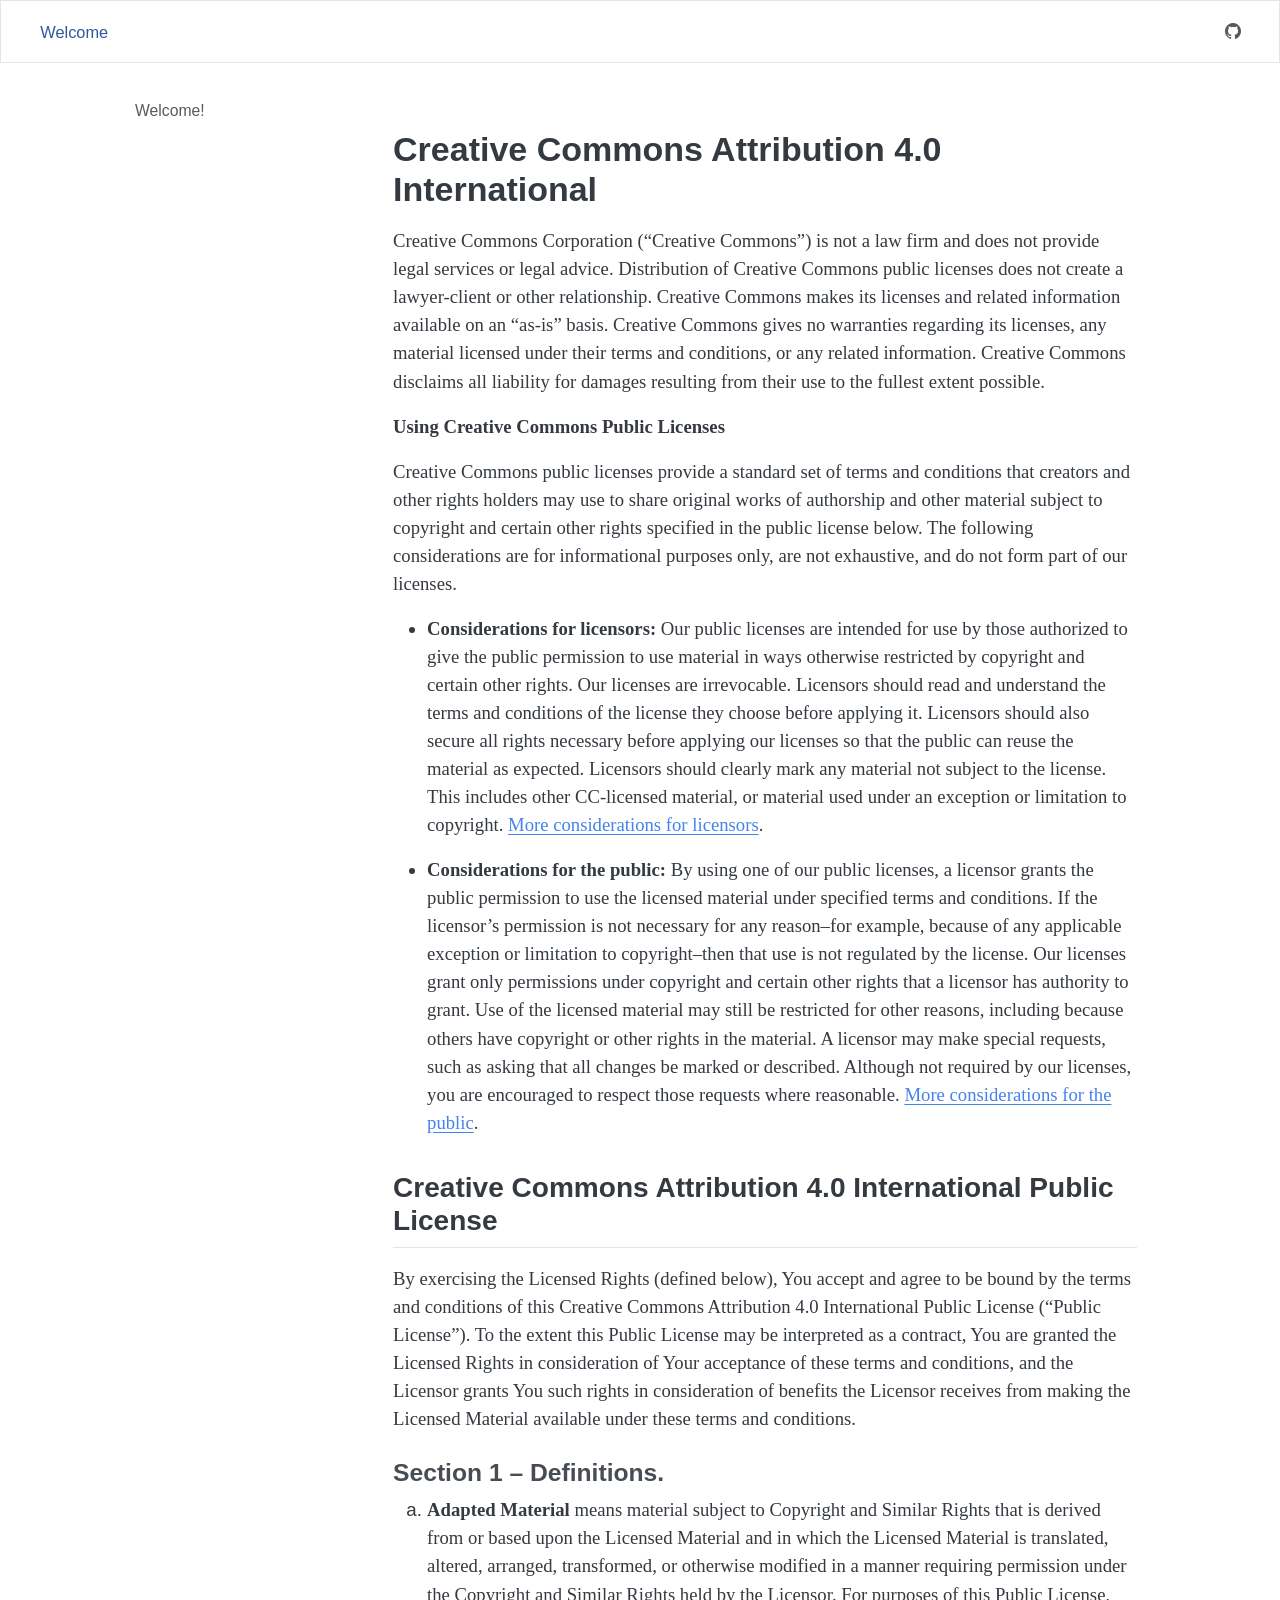
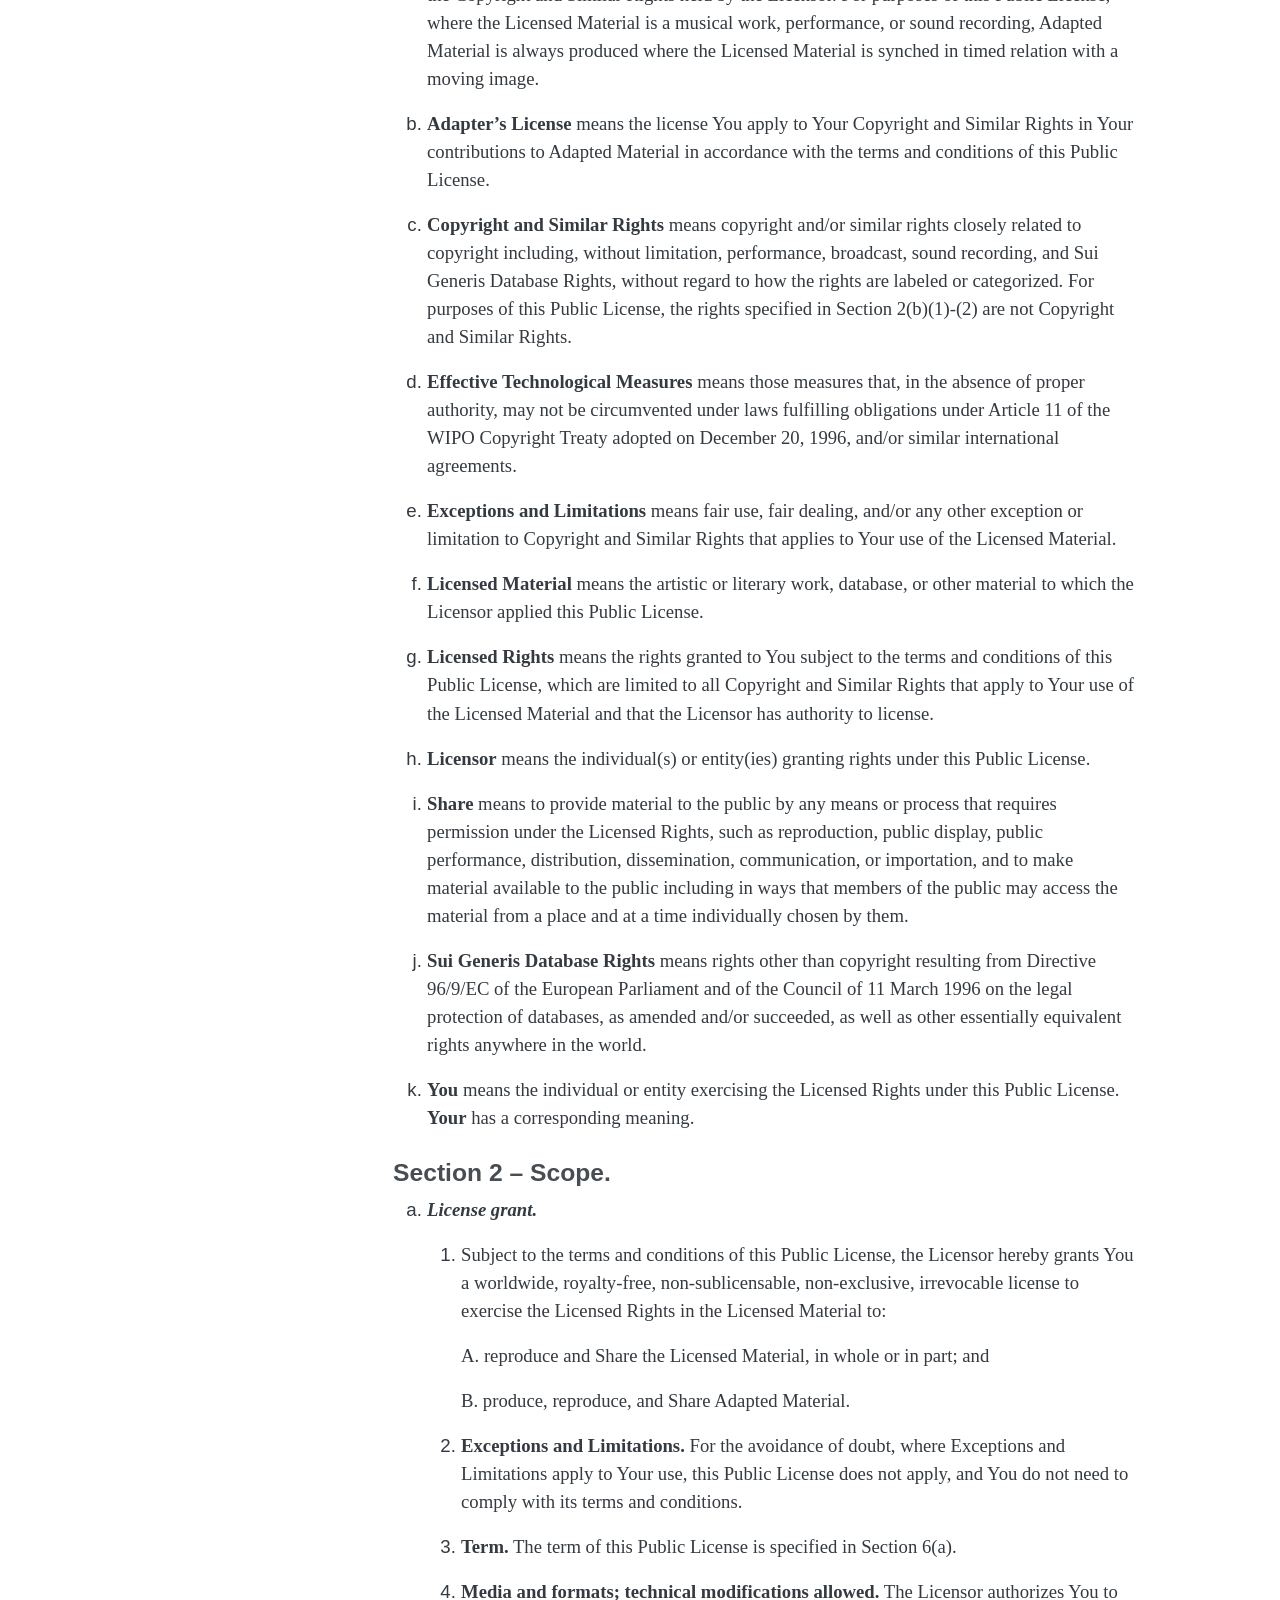
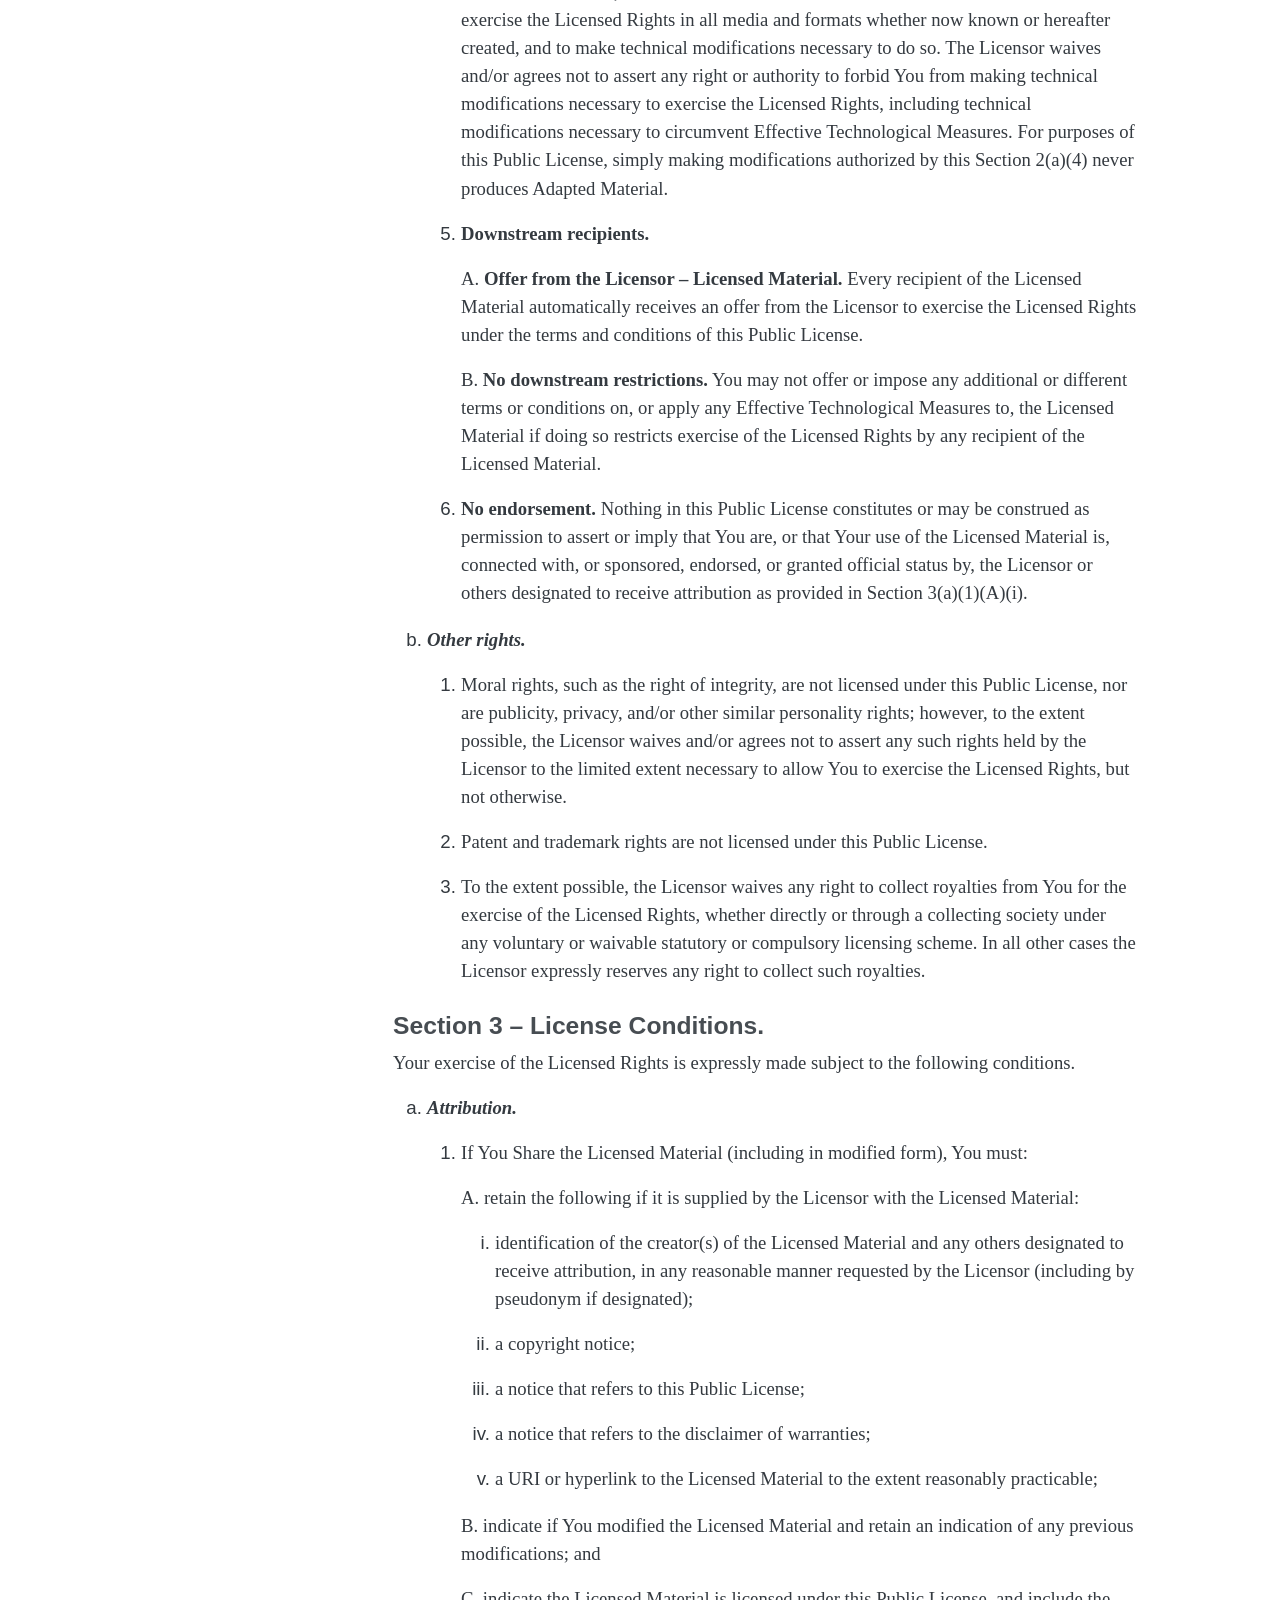
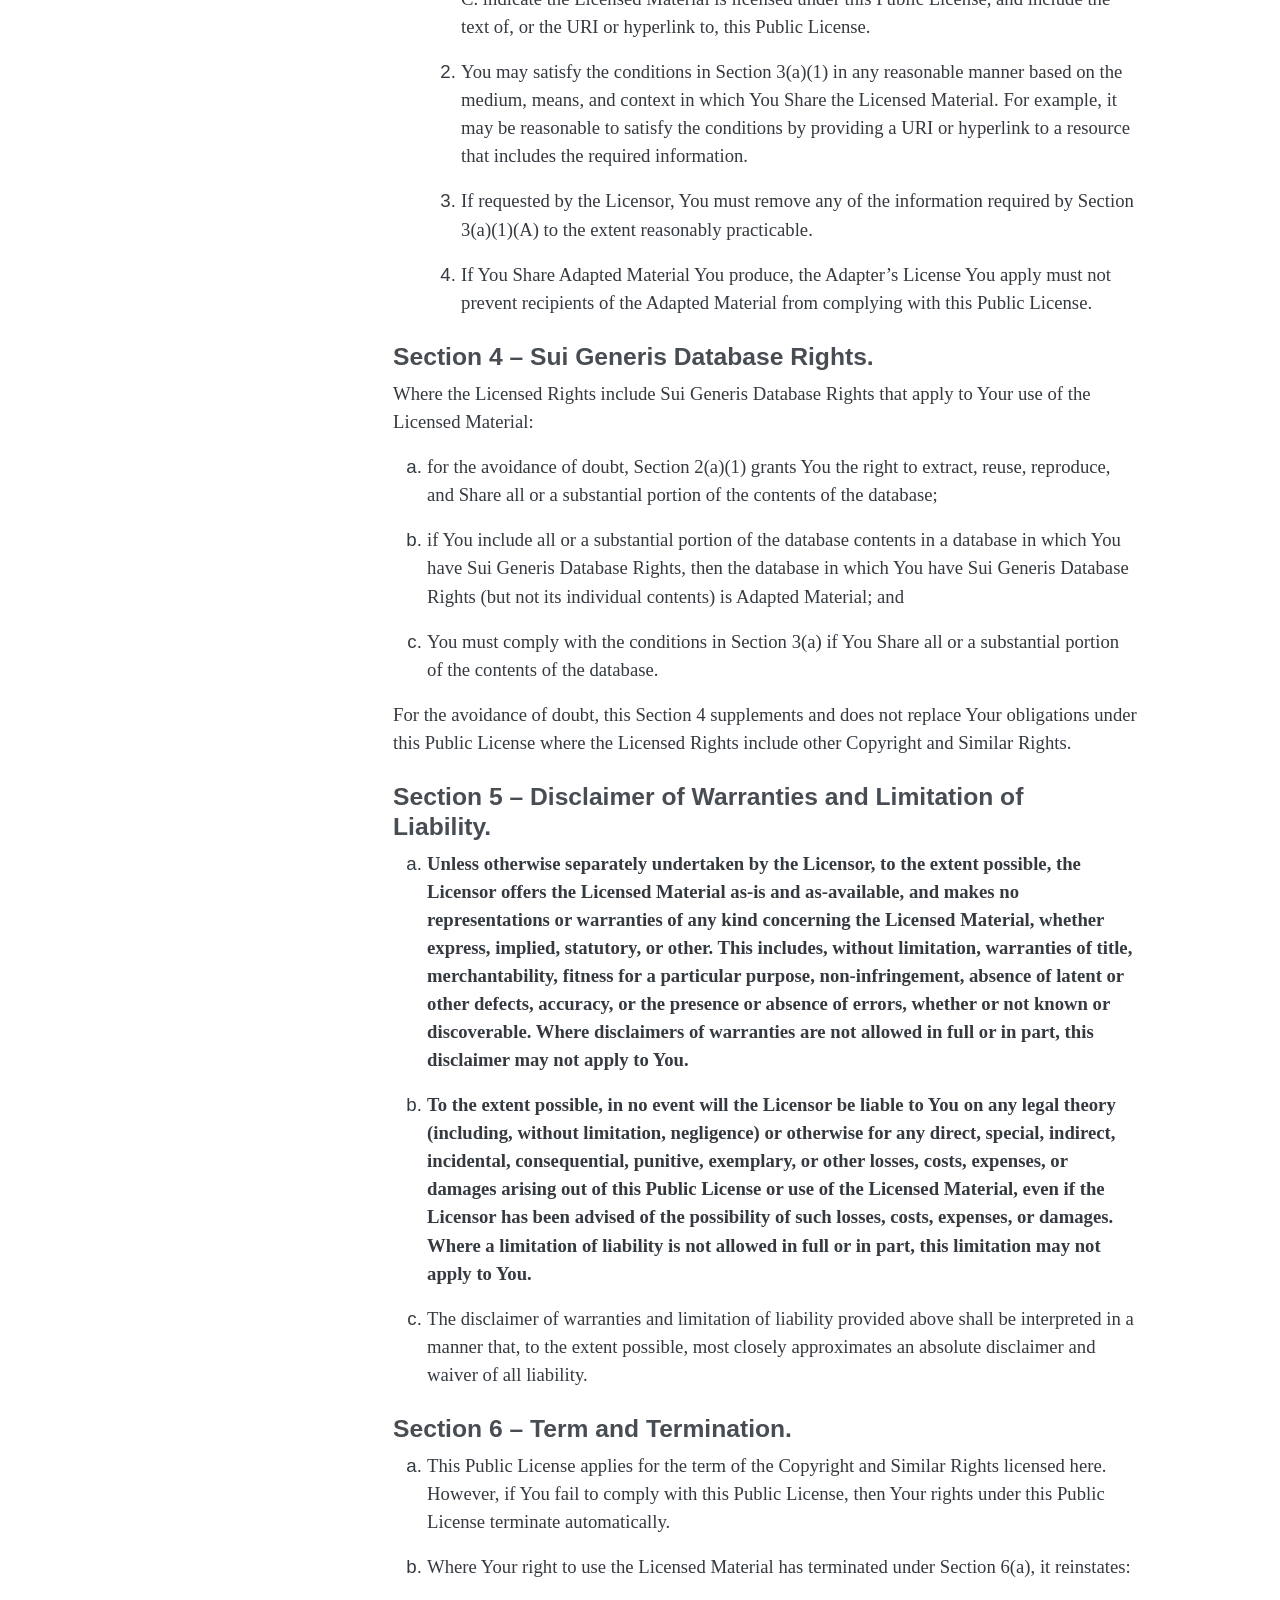
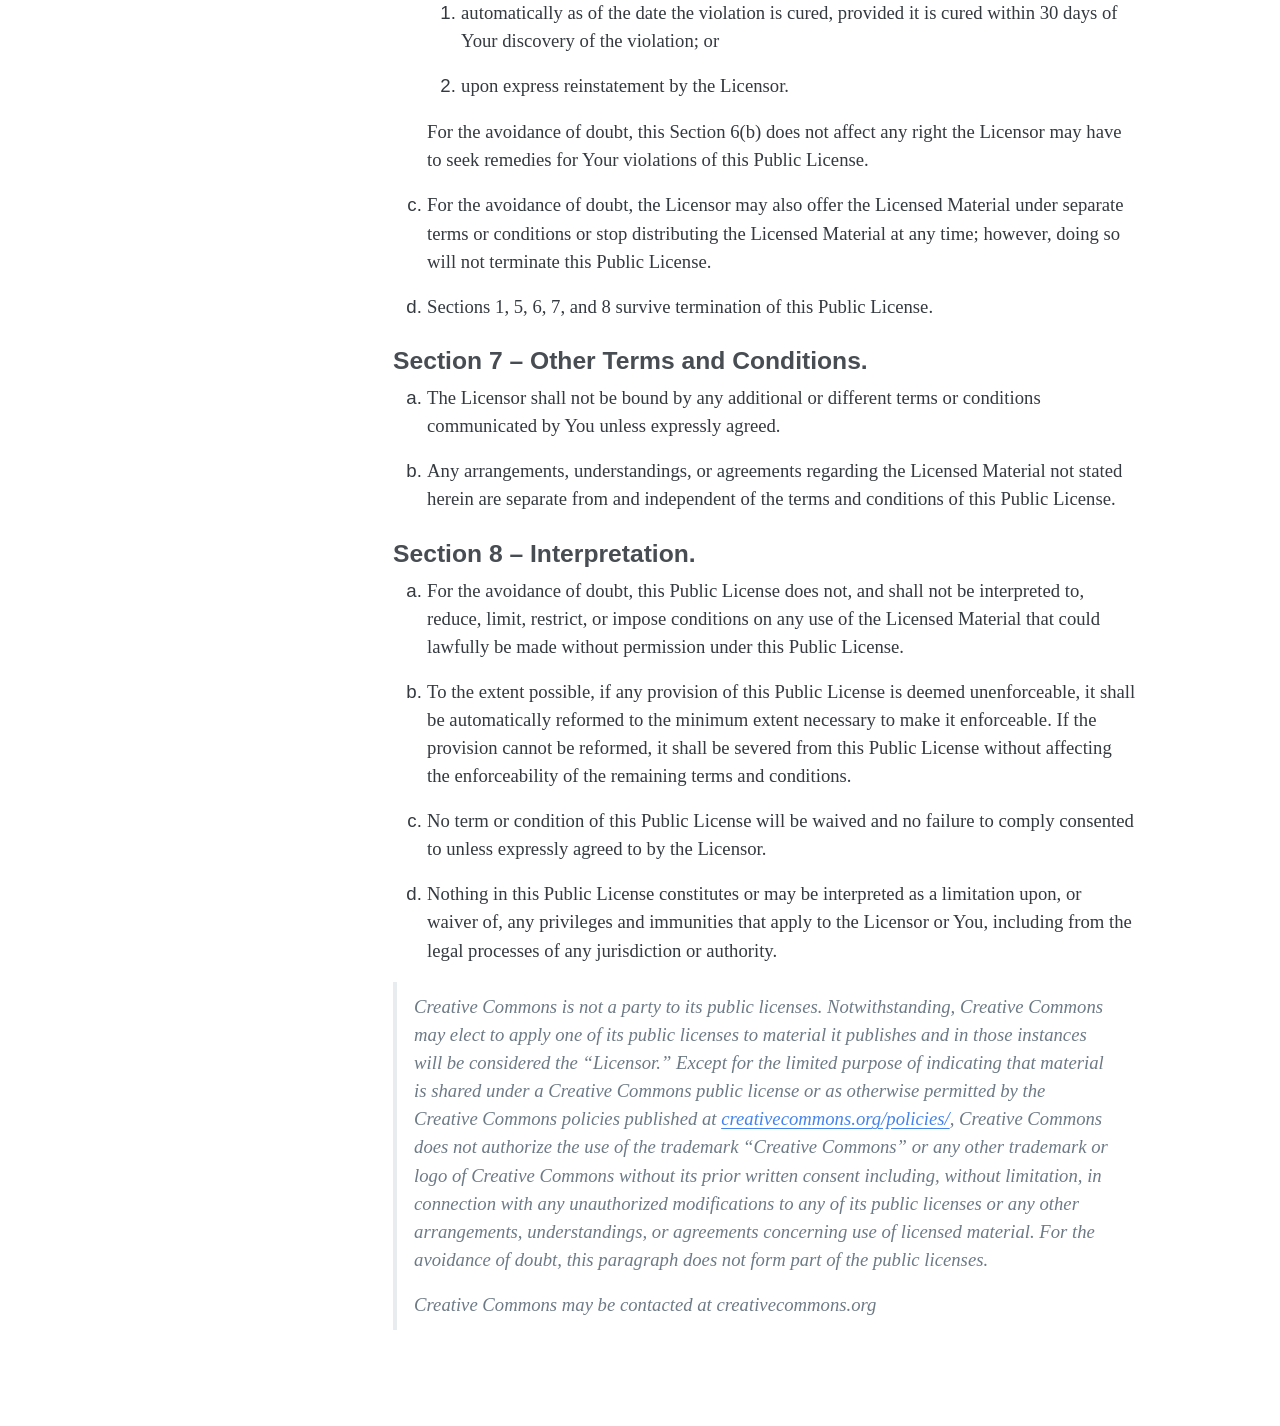
==== LICENSE.html @ 1c34b0c5 "Built site for gh-pages" ====
<!DOCTYPE html>
<html xmlns="http://www.w3.org/1999/xhtml" lang="en" xml:lang="en"><head>

<meta charset="utf-8">
<meta name="generator" content="quarto-1.8.26">

<meta name="viewport" content="width=device-width, initial-scale=1.0, user-scalable=yes">


<title>license</title>
<style>
code{white-space: pre-wrap;}
span.smallcaps{font-variant: small-caps;}
div.columns{display: flex; gap: min(4vw, 1.5em);}
div.column{flex: auto; overflow-x: auto;}
div.hanging-indent{margin-left: 1.5em; text-indent: -1.5em;}
ul.task-list{list-style: none;}
ul.task-list li input[type="checkbox"] {
  width: 0.8em;
  margin: 0 0.8em 0.2em -1em; /* quarto-specific, see https://github.com/quarto-dev/quarto-cli/issues/4556 */ 
  vertical-align: middle;
}
</style>


<script src="site_libs/quarto-nav/quarto-nav.js"></script>
<script src="site_libs/clipboard/clipboard.min.js"></script>
<script src="site_libs/quarto-search/autocomplete.umd.js"></script>
<script src="site_libs/quarto-search/fuse.min.js"></script>
<script src="site_libs/quarto-search/quarto-search.js"></script>
<meta name="quarto:offset" content="./">
<script src="site_libs/quarto-html/quarto.js" type="module"></script>
<script src="site_libs/quarto-html/tabsets/tabsets.js" type="module"></script>
<script src="site_libs/quarto-html/axe/axe-check.js" type="module"></script>
<script src="site_libs/quarto-html/popper.min.js"></script>
<script src="site_libs/quarto-html/tippy.umd.min.js"></script>
<script src="site_libs/quarto-html/anchor.min.js"></script>
<link href="site_libs/quarto-html/tippy.css" rel="stylesheet">
<link href="site_libs/quarto-html/quarto-syntax-highlighting-587c61ba64f3a5504c4d52d930310e48.css" rel="stylesheet" id="quarto-text-highlighting-styles">
<script src="site_libs/bootstrap/bootstrap.min.js"></script>
<link href="site_libs/bootstrap/bootstrap-icons.css" rel="stylesheet">
<link href="site_libs/bootstrap/bootstrap-479bd3f849cd493a6028df7e20de0250.min.css" rel="stylesheet" append-hash="true" id="quarto-bootstrap" data-mode="light">
<script id="quarto-search-options" type="application/json">{
  "location": "navbar",
  "copy-button": false,
  "collapse-after": 3,
  "panel-placement": "end",
  "type": "overlay",
  "limit": 50,
  "keyboard-shortcut": [
    "f",
    "/",
    "s"
  ],
  "show-item-context": false,
  "language": {
    "search-no-results-text": "No results",
    "search-matching-documents-text": "matching documents",
    "search-copy-link-title": "Copy link to search",
    "search-hide-matches-text": "Hide additional matches",
    "search-more-match-text": "more match in this document",
    "search-more-matches-text": "more matches in this document",
    "search-clear-button-title": "Clear",
    "search-text-placeholder": "",
    "search-detached-cancel-button-title": "Cancel",
    "search-submit-button-title": "Submit",
    "search-label": "Search"
  }
}</script>


</head>

<body class="nav-sidebar floating nav-fixed fullcontent quarto-light">

<div id="quarto-search-results"></div>
  <header id="quarto-header" class="headroom fixed-top">
    <nav class="navbar navbar-expand-lg " data-bs-theme="dark">
      <div class="navbar-container container-fluid">
            <div id="quarto-search" class="" title="Search"></div>
          <button class="navbar-toggler" type="button" data-bs-toggle="collapse" data-bs-target="#navbarCollapse" aria-controls="navbarCollapse" role="menu" aria-expanded="false" aria-label="Toggle navigation" onclick="if (window.quartoToggleHeadroom) { window.quartoToggleHeadroom(); }">
  <span class="navbar-toggler-icon"></span>
</button>
          <div class="collapse navbar-collapse" id="navbarCollapse">
            <ul class="navbar-nav navbar-nav-scroll me-auto">
  <li class="nav-item">
    <a class="nav-link active" href="./index.html" aria-current="page"> 
<span class="menu-text">Welcome</span></a>
  </li>  
</ul>
          </div> <!-- /navcollapse -->
            <div class="quarto-navbar-tools">
    <a href="https://github.com/dp-next/wp3-participants" title="" class="quarto-navigation-tool px-1" aria-label="GitHub icon: Source repository"><i class="bi bi-github"></i></a>
</div>
      </div> <!-- /container-fluid -->
    </nav>
  <nav class="quarto-secondary-nav">
    <div class="container-fluid d-flex">
      <button type="button" class="quarto-btn-toggle btn" data-bs-toggle="collapse" role="button" data-bs-target=".quarto-sidebar-collapse-item" aria-controls="quarto-sidebar" aria-expanded="false" aria-label="Toggle sidebar navigation" onclick="if (window.quartoToggleHeadroom) { window.quartoToggleHeadroom(); }">
        <i class="bi bi-layout-text-sidebar-reverse"></i>
      </button>
        <nav class="quarto-page-breadcrumbs" aria-label="breadcrumb"><ol class="breadcrumb"></ol></nav>
        <a class="flex-grow-1" role="navigation" data-bs-toggle="collapse" data-bs-target=".quarto-sidebar-collapse-item" aria-controls="quarto-sidebar" aria-expanded="false" aria-label="Toggle sidebar navigation" onclick="if (window.quartoToggleHeadroom) { window.quartoToggleHeadroom(); }">      
        </a>
    </div>
  </nav>
</header>
<!-- content -->
<div id="quarto-content" class="quarto-container page-columns page-rows-contents page-layout-article page-navbar">
<!-- sidebar -->
  <nav id="quarto-sidebar" class="sidebar collapse collapse-horizontal quarto-sidebar-collapse-item sidebar-navigation floating overflow-auto">
    <div class="sidebar-menu-container"> 
    <ul class="list-unstyled mt-1">
        <li class="sidebar-item">
  <div class="sidebar-item-container"> 
  <a href="./index.html" class="sidebar-item-text sidebar-link">
 <span class="menu-text">Welcome!</span></a>
  </div>
</li>
    </ul>
    </div>
</nav>
<div id="quarto-sidebar-glass" class="quarto-sidebar-collapse-item" data-bs-toggle="collapse" data-bs-target=".quarto-sidebar-collapse-item"></div>
<!-- margin-sidebar -->
    
<!-- main -->
<main class="content" id="quarto-document-content"><header id="title-block-header" class="quarto-title-block"></header>




<section id="creative-commons-attribution-4.0-international" class="level1">
<h1>Creative Commons Attribution 4.0 International</h1>
<p>Creative Commons Corporation (“Creative Commons”) is not a law firm and does not provide legal services or legal advice. Distribution of Creative Commons public licenses does not create a lawyer-client or other relationship. Creative Commons makes its licenses and related information available on an “as-is” basis. Creative Commons gives no warranties regarding its licenses, any material licensed under their terms and conditions, or any related information. Creative Commons disclaims all liability for damages resulting from their use to the fullest extent possible.</p>
<p><strong>Using Creative Commons Public Licenses</strong></p>
<p>Creative Commons public licenses provide a standard set of terms and conditions that creators and other rights holders may use to share original works of authorship and other material subject to copyright and certain other rights specified in the public license below. The following considerations are for informational purposes only, are not exhaustive, and do not form part of our licenses.</p>
<ul>
<li><p><strong>Considerations for licensors:</strong> Our public licenses are intended for use by those authorized to give the public permission to use material in ways otherwise restricted by copyright and certain other rights. Our licenses are irrevocable. Licensors should read and understand the terms and conditions of the license they choose before applying it. Licensors should also secure all rights necessary before applying our licenses so that the public can reuse the material as expected. Licensors should clearly mark any material not subject to the license. This includes other CC-licensed material, or material used under an exception or limitation to copyright. <a href="http://wiki.creativecommons.org/Considerations_for_licensors_and_licensees#Considerations_for_licensors">More considerations for licensors</a>.</p></li>
<li><p><strong>Considerations for the public:</strong> By using one of our public licenses, a licensor grants the public permission to use the licensed material under specified terms and conditions. If the licensor’s permission is not necessary for any reason–for example, because of any applicable exception or limitation to copyright–then that use is not regulated by the license. Our licenses grant only permissions under copyright and certain other rights that a licensor has authority to grant. Use of the licensed material may still be restricted for other reasons, including because others have copyright or other rights in the material. A licensor may make special requests, such as asking that all changes be marked or described. Although not required by our licenses, you are encouraged to respect those requests where reasonable. <a href="http://wiki.creativecommons.org/Considerations_for_licensors_and_licensees#Considerations_for_licensees">More considerations for the public</a>.</p></li>
</ul>
<section id="creative-commons-attribution-4.0-international-public-license" class="level2">
<h2 class="anchored" data-anchor-id="creative-commons-attribution-4.0-international-public-license">Creative Commons Attribution 4.0 International Public License</h2>
<p>By exercising the Licensed Rights (defined below), You accept and agree to be bound by the terms and conditions of this Creative Commons Attribution 4.0 International Public License (“Public License”). To the extent this Public License may be interpreted as a contract, You are granted the Licensed Rights in consideration of Your acceptance of these terms and conditions, and the Licensor grants You such rights in consideration of benefits the Licensor receives from making the Licensed Material available under these terms and conditions.</p>
<section id="section-1-definitions." class="level3">
<h3 class="anchored" data-anchor-id="section-1-definitions.">Section 1 – Definitions.</h3>
<ol type="a">
<li><p><strong>Adapted Material</strong> means material subject to Copyright and Similar Rights that is derived from or based upon the Licensed Material and in which the Licensed Material is translated, altered, arranged, transformed, or otherwise modified in a manner requiring permission under the Copyright and Similar Rights held by the Licensor. For purposes of this Public License, where the Licensed Material is a musical work, performance, or sound recording, Adapted Material is always produced where the Licensed Material is synched in timed relation with a moving image.</p></li>
<li><p><strong>Adapter’s License</strong> means the license You apply to Your Copyright and Similar Rights in Your contributions to Adapted Material in accordance with the terms and conditions of this Public License.</p></li>
<li><p><strong>Copyright and Similar Rights</strong> means copyright and/or similar rights closely related to copyright including, without limitation, performance, broadcast, sound recording, and Sui Generis Database Rights, without regard to how the rights are labeled or categorized. For purposes of this Public License, the rights specified in Section 2(b)(1)-(2) are not Copyright and Similar Rights.</p></li>
<li><p><strong>Effective Technological Measures</strong> means those measures that, in the absence of proper authority, may not be circumvented under laws fulfilling obligations under Article 11 of the WIPO Copyright Treaty adopted on December 20, 1996, and/or similar international agreements.</p></li>
<li><p><strong>Exceptions and Limitations</strong> means fair use, fair dealing, and/or any other exception or limitation to Copyright and Similar Rights that applies to Your use of the Licensed Material.</p></li>
<li><p><strong>Licensed Material</strong> means the artistic or literary work, database, or other material to which the Licensor applied this Public License.</p></li>
<li><p><strong>Licensed Rights</strong> means the rights granted to You subject to the terms and conditions of this Public License, which are limited to all Copyright and Similar Rights that apply to Your use of the Licensed Material and that the Licensor has authority to license.</p></li>
<li><p><strong>Licensor</strong> means the individual(s) or entity(ies) granting rights under this Public License.</p></li>
<li><p><strong>Share</strong> means to provide material to the public by any means or process that requires permission under the Licensed Rights, such as reproduction, public display, public performance, distribution, dissemination, communication, or importation, and to make material available to the public including in ways that members of the public may access the material from a place and at a time individually chosen by them.</p></li>
<li><p><strong>Sui Generis Database Rights</strong> means rights other than copyright resulting from Directive 96/9/EC of the European Parliament and of the Council of 11 March 1996 on the legal protection of databases, as amended and/or succeeded, as well as other essentially equivalent rights anywhere in the world.</p></li>
<li><p><strong>You</strong> means the individual or entity exercising the Licensed Rights under this Public License. <strong>Your</strong> has a corresponding meaning.</p></li>
</ol>
</section>
<section id="section-2-scope." class="level3">
<h3 class="anchored" data-anchor-id="section-2-scope.">Section 2 – Scope.</h3>
<ol type="a">
<li><p><strong><em>License grant.</em></strong></p>
<ol type="1">
<li><p>Subject to the terms and conditions of this Public License, the Licensor hereby grants You a worldwide, royalty-free, non-sublicensable, non-exclusive, irrevocable license to exercise the Licensed Rights in the Licensed Material to:</p>
<p>A. reproduce and Share the Licensed Material, in whole or in part; and</p>
<p>B. produce, reproduce, and Share Adapted Material.</p></li>
<li><p><strong>Exceptions and Limitations.</strong> For the avoidance of doubt, where Exceptions and Limitations apply to Your use, this Public License does not apply, and You do not need to comply with its terms and conditions.</p></li>
<li><p><strong>Term.</strong> The term of this Public License is specified in Section 6(a).</p></li>
<li><p><strong>Media and formats; technical modifications allowed.</strong> The Licensor authorizes You to exercise the Licensed Rights in all media and formats whether now known or hereafter created, and to make technical modifications necessary to do so. The Licensor waives and/or agrees not to assert any right or authority to forbid You from making technical modifications necessary to exercise the Licensed Rights, including technical modifications necessary to circumvent Effective Technological Measures. For purposes of this Public License, simply making modifications authorized by this Section 2(a)(4) never produces Adapted Material.</p></li>
<li><p><strong>Downstream recipients.</strong></p>
<p>A. <strong>Offer from the Licensor – Licensed Material.</strong> Every recipient of the Licensed Material automatically receives an offer from the Licensor to exercise the Licensed Rights under the terms and conditions of this Public License.</p>
<p>B. <strong>No downstream restrictions.</strong> You may not offer or impose any additional or different terms or conditions on, or apply any Effective Technological Measures to, the Licensed Material if doing so restricts exercise of the Licensed Rights by any recipient of the Licensed Material.</p></li>
<li><p><strong>No endorsement.</strong> Nothing in this Public License constitutes or may be construed as permission to assert or imply that You are, or that Your use of the Licensed Material is, connected with, or sponsored, endorsed, or granted official status by, the Licensor or others designated to receive attribution as provided in Section 3(a)(1)(A)(i).</p></li>
</ol></li>
<li><p><strong><em>Other rights.</em></strong></p>
<ol type="1">
<li><p>Moral rights, such as the right of integrity, are not licensed under this Public License, nor are publicity, privacy, and/or other similar personality rights; however, to the extent possible, the Licensor waives and/or agrees not to assert any such rights held by the Licensor to the limited extent necessary to allow You to exercise the Licensed Rights, but not otherwise.</p></li>
<li><p>Patent and trademark rights are not licensed under this Public License.</p></li>
<li><p>To the extent possible, the Licensor waives any right to collect royalties from You for the exercise of the Licensed Rights, whether directly or through a collecting society under any voluntary or waivable statutory or compulsory licensing scheme. In all other cases the Licensor expressly reserves any right to collect such royalties.</p></li>
</ol></li>
</ol>
</section>
<section id="section-3-license-conditions." class="level3">
<h3 class="anchored" data-anchor-id="section-3-license-conditions.">Section 3 – License Conditions.</h3>
<p>Your exercise of the Licensed Rights is expressly made subject to the following conditions.</p>
<ol type="a">
<li><p><strong><em>Attribution.</em></strong></p>
<ol type="1">
<li><p>If You Share the Licensed Material (including in modified form), You must:</p>
<p>A. retain the following if it is supplied by the Licensor with the Licensed Material:</p>
<ol type="i">
<li><p>identification of the creator(s) of the Licensed Material and any others designated to receive attribution, in any reasonable manner requested by the Licensor (including by pseudonym if designated);</p></li>
<li><p>a copyright notice;</p></li>
<li><p>a notice that refers to this Public License;</p></li>
<li><p>a notice that refers to the disclaimer of warranties;</p></li>
<li><p>a URI or hyperlink to the Licensed Material to the extent reasonably practicable;</p></li>
</ol>
<p>B. indicate if You modified the Licensed Material and retain an indication of any previous modifications; and</p>
<p>C. indicate the Licensed Material is licensed under this Public License, and include the text of, or the URI or hyperlink to, this Public License.</p></li>
<li><p>You may satisfy the conditions in Section 3(a)(1) in any reasonable manner based on the medium, means, and context in which You Share the Licensed Material. For example, it may be reasonable to satisfy the conditions by providing a URI or hyperlink to a resource that includes the required information.</p></li>
<li><p>If requested by the Licensor, You must remove any of the information required by Section 3(a)(1)(A) to the extent reasonably practicable.</p></li>
<li><p>If You Share Adapted Material You produce, the Adapter’s License You apply must not prevent recipients of the Adapted Material from complying with this Public License.</p></li>
</ol></li>
</ol>
</section>
<section id="section-4-sui-generis-database-rights." class="level3">
<h3 class="anchored" data-anchor-id="section-4-sui-generis-database-rights.">Section 4 – Sui Generis Database Rights.</h3>
<p>Where the Licensed Rights include Sui Generis Database Rights that apply to Your use of the Licensed Material:</p>
<ol type="a">
<li><p>for the avoidance of doubt, Section 2(a)(1) grants You the right to extract, reuse, reproduce, and Share all or a substantial portion of the contents of the database;</p></li>
<li><p>if You include all or a substantial portion of the database contents in a database in which You have Sui Generis Database Rights, then the database in which You have Sui Generis Database Rights (but not its individual contents) is Adapted Material; and</p></li>
<li><p>You must comply with the conditions in Section 3(a) if You Share all or a substantial portion of the contents of the database.</p></li>
</ol>
<p>For the avoidance of doubt, this Section 4 supplements and does not replace Your obligations under this Public License where the Licensed Rights include other Copyright and Similar Rights.</p>
</section>
<section id="section-5-disclaimer-of-warranties-and-limitation-of-liability." class="level3">
<h3 class="anchored" data-anchor-id="section-5-disclaimer-of-warranties-and-limitation-of-liability.">Section 5 – Disclaimer of Warranties and Limitation of Liability.</h3>
<ol type="a">
<li><p><strong>Unless otherwise separately undertaken by the Licensor, to the extent possible, the Licensor offers the Licensed Material as-is and as-available, and makes no representations or warranties of any kind concerning the Licensed Material, whether express, implied, statutory, or other. This includes, without limitation, warranties of title, merchantability, fitness for a particular purpose, non-infringement, absence of latent or other defects, accuracy, or the presence or absence of errors, whether or not known or discoverable. Where disclaimers of warranties are not allowed in full or in part, this disclaimer may not apply to You.</strong></p></li>
<li><p><strong>To the extent possible, in no event will the Licensor be liable to You on any legal theory (including, without limitation, negligence) or otherwise for any direct, special, indirect, incidental, consequential, punitive, exemplary, or other losses, costs, expenses, or damages arising out of this Public License or use of the Licensed Material, even if the Licensor has been advised of the possibility of such losses, costs, expenses, or damages. Where a limitation of liability is not allowed in full or in part, this limitation may not apply to You.</strong></p></li>
<li><p>The disclaimer of warranties and limitation of liability provided above shall be interpreted in a manner that, to the extent possible, most closely approximates an absolute disclaimer and waiver of all liability.</p></li>
</ol>
</section>
<section id="section-6-term-and-termination." class="level3">
<h3 class="anchored" data-anchor-id="section-6-term-and-termination.">Section 6 – Term and Termination.</h3>
<ol type="a">
<li><p>This Public License applies for the term of the Copyright and Similar Rights licensed here. However, if You fail to comply with this Public License, then Your rights under this Public License terminate automatically.</p></li>
<li><p>Where Your right to use the Licensed Material has terminated under Section 6(a), it reinstates:</p>
<ol type="1">
<li><p>automatically as of the date the violation is cured, provided it is cured within 30 days of Your discovery of the violation; or</p></li>
<li><p>upon express reinstatement by the Licensor.</p></li>
</ol>
<p>For the avoidance of doubt, this Section 6(b) does not affect any right the Licensor may have to seek remedies for Your violations of this Public License.</p></li>
<li><p>For the avoidance of doubt, the Licensor may also offer the Licensed Material under separate terms or conditions or stop distributing the Licensed Material at any time; however, doing so will not terminate this Public License.</p></li>
<li><p>Sections 1, 5, 6, 7, and 8 survive termination of this Public License.</p></li>
</ol>
</section>
<section id="section-7-other-terms-and-conditions." class="level3">
<h3 class="anchored" data-anchor-id="section-7-other-terms-and-conditions.">Section 7 – Other Terms and Conditions.</h3>
<ol type="a">
<li><p>The Licensor shall not be bound by any additional or different terms or conditions communicated by You unless expressly agreed.</p></li>
<li><p>Any arrangements, understandings, or agreements regarding the Licensed Material not stated herein are separate from and independent of the terms and conditions of this Public License.</p></li>
</ol>
</section>
<section id="section-8-interpretation." class="level3">
<h3 class="anchored" data-anchor-id="section-8-interpretation.">Section 8 – Interpretation.</h3>
<ol type="a">
<li><p>For the avoidance of doubt, this Public License does not, and shall not be interpreted to, reduce, limit, restrict, or impose conditions on any use of the Licensed Material that could lawfully be made without permission under this Public License.</p></li>
<li><p>To the extent possible, if any provision of this Public License is deemed unenforceable, it shall be automatically reformed to the minimum extent necessary to make it enforceable. If the provision cannot be reformed, it shall be severed from this Public License without affecting the enforceability of the remaining terms and conditions.</p></li>
<li><p>No term or condition of this Public License will be waived and no failure to comply consented to unless expressly agreed to by the Licensor.</p></li>
<li><p>Nothing in this Public License constitutes or may be interpreted as a limitation upon, or waiver of, any privileges and immunities that apply to the Licensor or You, including from the legal processes of any jurisdiction or authority.</p></li>
</ol>
<blockquote class="blockquote">
<p>Creative Commons is not a party to its public licenses. Notwithstanding, Creative Commons may elect to apply one of its public licenses to material it publishes and in those instances will be considered the “Licensor.” Except for the limited purpose of indicating that material is shared under a Creative Commons public license or as otherwise permitted by the Creative Commons policies published at <a href="http://creativecommons.org/policies/">creativecommons.org/policies/</a>, Creative Commons does not authorize the use of the trademark “Creative Commons” or any other trademark or logo of Creative Commons without its prior written consent including, without limitation, in connection with any unauthorized modifications to any of its public licenses or any other arrangements, understandings, or agreements concerning use of licensed material. For the avoidance of doubt, this paragraph does not form part of the public licenses.</p>
<p>Creative Commons may be contacted at creativecommons.org</p>
</blockquote>


</section>
</section>
</section>

</main> <!-- /main -->
<script id="quarto-html-after-body" type="application/javascript">
  window.document.addEventListener("DOMContentLoaded", function (event) {
    const icon = "";
    const anchorJS = new window.AnchorJS();
    anchorJS.options = {
      placement: 'right',
      icon: icon
    };
    anchorJS.add('.anchored');
    const isCodeAnnotation = (el) => {
      for (const clz of el.classList) {
        if (clz.startsWith('code-annotation-')) {                     
          return true;
        }
      }
      return false;
    }
    const onCopySuccess = function(e) {
      // button target
      const button = e.trigger;
      // don't keep focus
      button.blur();
      // flash "checked"
      button.classList.add('code-copy-button-checked');
      var currentTitle = button.getAttribute("title");
      button.setAttribute("title", "Copied!");
      let tooltip;
      if (window.bootstrap) {
        button.setAttribute("data-bs-toggle", "tooltip");
        button.setAttribute("data-bs-placement", "left");
        button.setAttribute("data-bs-title", "Copied!");
        tooltip = new bootstrap.Tooltip(button, 
          { trigger: "manual", 
            customClass: "code-copy-button-tooltip",
            offset: [0, -8]});
        tooltip.show();    
      }
      setTimeout(function() {
        if (tooltip) {
          tooltip.hide();
          button.removeAttribute("data-bs-title");
          button.removeAttribute("data-bs-toggle");
          button.removeAttribute("data-bs-placement");
        }
        button.setAttribute("title", currentTitle);
        button.classList.remove('code-copy-button-checked');
      }, 1000);
      // clear code selection
      e.clearSelection();
    }
    const getTextToCopy = function(trigger) {
      const outerScaffold = trigger.parentElement.cloneNode(true);
      const codeEl = outerScaffold.querySelector('code');
      for (const childEl of codeEl.children) {
        if (isCodeAnnotation(childEl)) {
          childEl.remove();
        }
      }
      return codeEl.innerText;
    }
    const clipboard = new window.ClipboardJS('.code-copy-button:not([data-in-quarto-modal])', {
      text: getTextToCopy
    });
    clipboard.on('success', onCopySuccess);
    if (window.document.getElementById('quarto-embedded-source-code-modal')) {
      const clipboardModal = new window.ClipboardJS('.code-copy-button[data-in-quarto-modal]', {
        text: getTextToCopy,
        container: window.document.getElementById('quarto-embedded-source-code-modal')
      });
      clipboardModal.on('success', onCopySuccess);
    }
      var localhostRegex = new RegExp(/^(?:http|https):\/\/localhost\:?[0-9]*\//);
      var mailtoRegex = new RegExp(/^mailto:/);
        var filterRegex = new RegExp("https:\/\/dp-next\.github\.io\/wp3-participants\/");
      var isInternal = (href) => {
          return filterRegex.test(href) || localhostRegex.test(href) || mailtoRegex.test(href);
      }
      // Inspect non-navigation links and adorn them if external
     var links = window.document.querySelectorAll('a[href]:not(.nav-link):not(.navbar-brand):not(.toc-action):not(.sidebar-link):not(.sidebar-item-toggle):not(.pagination-link):not(.no-external):not([aria-hidden]):not(.dropdown-item):not(.quarto-navigation-tool):not(.about-link)');
      for (var i=0; i<links.length; i++) {
        const link = links[i];
        if (!isInternal(link.href)) {
          // undo the damage that might have been done by quarto-nav.js in the case of
          // links that we want to consider external
          if (link.dataset.originalHref !== undefined) {
            link.href = link.dataset.originalHref;
          }
        }
      }
    function tippyHover(el, contentFn, onTriggerFn, onUntriggerFn) {
      const config = {
        allowHTML: true,
        maxWidth: 500,
        delay: 100,
        arrow: false,
        appendTo: function(el) {
            return el.parentElement;
        },
        interactive: true,
        interactiveBorder: 10,
        theme: 'quarto',
        placement: 'bottom-start',
      };
      if (contentFn) {
        config.content = contentFn;
      }
      if (onTriggerFn) {
        config.onTrigger = onTriggerFn;
      }
      if (onUntriggerFn) {
        config.onUntrigger = onUntriggerFn;
      }
      window.tippy(el, config); 
    }
    const noterefs = window.document.querySelectorAll('a[role="doc-noteref"]');
    for (var i=0; i<noterefs.length; i++) {
      const ref = noterefs[i];
      tippyHover(ref, function() {
        // use id or data attribute instead here
        let href = ref.getAttribute('data-footnote-href') || ref.getAttribute('href');
        try { href = new URL(href).hash; } catch {}
        const id = href.replace(/^#\/?/, "");
        const note = window.document.getElementById(id);
        if (note) {
          return note.innerHTML;
        } else {
          return "";
        }
      });
    }
    const xrefs = window.document.querySelectorAll('a.quarto-xref');
    const processXRef = (id, note) => {
      // Strip column container classes
      const stripColumnClz = (el) => {
        el.classList.remove("page-full", "page-columns");
        if (el.children) {
          for (const child of el.children) {
            stripColumnClz(child);
          }
        }
      }
      stripColumnClz(note)
      if (id === null || id.startsWith('sec-')) {
        // Special case sections, only their first couple elements
        const container = document.createElement("div");
        if (note.children && note.children.length > 2) {
          container.appendChild(note.children[0].cloneNode(true));
          for (let i = 1; i < note.children.length; i++) {
            const child = note.children[i];
            if (child.tagName === "P" && child.innerText === "") {
              continue;
            } else {
              container.appendChild(child.cloneNode(true));
              break;
            }
          }
          if (window.Quarto?.typesetMath) {
            window.Quarto.typesetMath(container);
          }
          return container.innerHTML
        } else {
          if (window.Quarto?.typesetMath) {
            window.Quarto.typesetMath(note);
          }
          return note.innerHTML;
        }
      } else {
        // Remove any anchor links if they are present
        const anchorLink = note.querySelector('a.anchorjs-link');
        if (anchorLink) {
          anchorLink.remove();
        }
        if (window.Quarto?.typesetMath) {
          window.Quarto.typesetMath(note);
        }
        if (note.classList.contains("callout")) {
          return note.outerHTML;
        } else {
          return note.innerHTML;
        }
      }
    }
    for (var i=0; i<xrefs.length; i++) {
      const xref = xrefs[i];
      tippyHover(xref, undefined, function(instance) {
        instance.disable();
        let url = xref.getAttribute('href');
        let hash = undefined; 
        if (url.startsWith('#')) {
          hash = url;
        } else {
          try { hash = new URL(url).hash; } catch {}
        }
        if (hash) {
          const id = hash.replace(/^#\/?/, "");
          const note = window.document.getElementById(id);
          if (note !== null) {
            try {
              const html = processXRef(id, note.cloneNode(true));
              instance.setContent(html);
            } finally {
              instance.enable();
              instance.show();
            }
          } else {
            // See if we can fetch this
            fetch(url.split('#')[0])
            .then(res => res.text())
            .then(html => {
              const parser = new DOMParser();
              const htmlDoc = parser.parseFromString(html, "text/html");
              const note = htmlDoc.getElementById(id);
              if (note !== null) {
                const html = processXRef(id, note);
                instance.setContent(html);
              } 
            }).finally(() => {
              instance.enable();
              instance.show();
            });
          }
        } else {
          // See if we can fetch a full url (with no hash to target)
          // This is a special case and we should probably do some content thinning / targeting
          fetch(url)
          .then(res => res.text())
          .then(html => {
            const parser = new DOMParser();
            const htmlDoc = parser.parseFromString(html, "text/html");
            const note = htmlDoc.querySelector('main.content');
            if (note !== null) {
              // This should only happen for chapter cross references
              // (since there is no id in the URL)
              // remove the first header
              if (note.children.length > 0 && note.children[0].tagName === "HEADER") {
                note.children[0].remove();
              }
              const html = processXRef(null, note);
              instance.setContent(html);
            } 
          }).finally(() => {
            instance.enable();
            instance.show();
          });
        }
      }, function(instance) {
      });
    }
        let selectedAnnoteEl;
        const selectorForAnnotation = ( cell, annotation) => {
          let cellAttr = 'data-code-cell="' + cell + '"';
          let lineAttr = 'data-code-annotation="' +  annotation + '"';
          const selector = 'span[' + cellAttr + '][' + lineAttr + ']';
          return selector;
        }
        const selectCodeLines = (annoteEl) => {
          const doc = window.document;
          const targetCell = annoteEl.getAttribute("data-target-cell");
          const targetAnnotation = annoteEl.getAttribute("data-target-annotation");
          const annoteSpan = window.document.querySelector(selectorForAnnotation(targetCell, targetAnnotation));
          const lines = annoteSpan.getAttribute("data-code-lines").split(",");
          const lineIds = lines.map((line) => {
            return targetCell + "-" + line;
          })
          let top = null;
          let height = null;
          let parent = null;
          if (lineIds.length > 0) {
              //compute the position of the single el (top and bottom and make a div)
              const el = window.document.getElementById(lineIds[0]);
              top = el.offsetTop;
              height = el.offsetHeight;
              parent = el.parentElement.parentElement;
            if (lineIds.length > 1) {
              const lastEl = window.document.getElementById(lineIds[lineIds.length - 1]);
              const bottom = lastEl.offsetTop + lastEl.offsetHeight;
              height = bottom - top;
            }
            if (top !== null && height !== null && parent !== null) {
              // cook up a div (if necessary) and position it 
              let div = window.document.getElementById("code-annotation-line-highlight");
              if (div === null) {
                div = window.document.createElement("div");
                div.setAttribute("id", "code-annotation-line-highlight");
                div.style.position = 'absolute';
                parent.appendChild(div);
              }
              div.style.top = top - 2 + "px";
              div.style.height = height + 4 + "px";
              div.style.left = 0;
              let gutterDiv = window.document.getElementById("code-annotation-line-highlight-gutter");
              if (gutterDiv === null) {
                gutterDiv = window.document.createElement("div");
                gutterDiv.setAttribute("id", "code-annotation-line-highlight-gutter");
                gutterDiv.style.position = 'absolute';
                const codeCell = window.document.getElementById(targetCell);
                const gutter = codeCell.querySelector('.code-annotation-gutter');
                gutter.appendChild(gutterDiv);
              }
              gutterDiv.style.top = top - 2 + "px";
              gutterDiv.style.height = height + 4 + "px";
            }
            selectedAnnoteEl = annoteEl;
          }
        };
        const unselectCodeLines = () => {
          const elementsIds = ["code-annotation-line-highlight", "code-annotation-line-highlight-gutter"];
          elementsIds.forEach((elId) => {
            const div = window.document.getElementById(elId);
            if (div) {
              div.remove();
            }
          });
          selectedAnnoteEl = undefined;
        };
          // Handle positioning of the toggle
      window.addEventListener(
        "resize",
        throttle(() => {
          elRect = undefined;
          if (selectedAnnoteEl) {
            selectCodeLines(selectedAnnoteEl);
          }
        }, 10)
      );
      function throttle(fn, ms) {
      let throttle = false;
      let timer;
        return (...args) => {
          if(!throttle) { // first call gets through
              fn.apply(this, args);
              throttle = true;
          } else { // all the others get throttled
              if(timer) clearTimeout(timer); // cancel #2
              timer = setTimeout(() => {
                fn.apply(this, args);
                timer = throttle = false;
              }, ms);
          }
        };
      }
        // Attach click handler to the DT
        const annoteDls = window.document.querySelectorAll('dt[data-target-cell]');
        for (const annoteDlNode of annoteDls) {
          annoteDlNode.addEventListener('click', (event) => {
            const clickedEl = event.target;
            if (clickedEl !== selectedAnnoteEl) {
              unselectCodeLines();
              const activeEl = window.document.querySelector('dt[data-target-cell].code-annotation-active');
              if (activeEl) {
                activeEl.classList.remove('code-annotation-active');
              }
              selectCodeLines(clickedEl);
              clickedEl.classList.add('code-annotation-active');
            } else {
              // Unselect the line
              unselectCodeLines();
              clickedEl.classList.remove('code-annotation-active');
            }
          });
        }
    const findCites = (el) => {
      const parentEl = el.parentElement;
      if (parentEl) {
        const cites = parentEl.dataset.cites;
        if (cites) {
          return {
            el,
            cites: cites.split(' ')
          };
        } else {
          return findCites(el.parentElement)
        }
      } else {
        return undefined;
      }
    };
    var bibliorefs = window.document.querySelectorAll('a[role="doc-biblioref"]');
    for (var i=0; i<bibliorefs.length; i++) {
      const ref = bibliorefs[i];
      const citeInfo = findCites(ref);
      if (citeInfo) {
        tippyHover(citeInfo.el, function() {
          var popup = window.document.createElement('div');
          citeInfo.cites.forEach(function(cite) {
            var citeDiv = window.document.createElement('div');
            citeDiv.classList.add('hanging-indent');
            citeDiv.classList.add('csl-entry');
            var biblioDiv = window.document.getElementById('ref-' + cite);
            if (biblioDiv) {
              citeDiv.innerHTML = biblioDiv.innerHTML;
            }
            popup.appendChild(citeDiv);
          });
          return popup.innerHTML;
        });
      }
    }
  });
  </script>
</div> <!-- /content -->




</body></html>
---- site_libs/quarto-html/tippy.css ----
.tippy-box[data-animation=fade][data-state=hidden]{opacity:0}[data-tippy-root]{max-width:calc(100vw - 10px)}.tippy-box{position:relative;background-color:#333;color:#fff;border-radius:4px;font-size:14px;line-height:1.4;white-space:normal;outline:0;transition-property:transform,visibility,opacity}.tippy-box[data-placement^=top]>.tippy-arrow{bottom:0}.tippy-box[data-placement^=top]>.tippy-arrow:before{bottom:-7px;left:0;border-width:8px 8px 0;border-top-color:initial;transform-origin:center top}.tippy-box[data-placement^=bottom]>.tippy-arrow{top:0}.tippy-box[data-placement^=bottom]>.tippy-arrow:before{top:-7px;left:0;border-width:0 8px 8px;border-bottom-color:initial;transform-origin:center bottom}.tippy-box[data-placement^=left]>.tippy-arrow{right:0}.tippy-box[data-placement^=left]>.tippy-arrow:before{border-width:8px 0 8px 8px;border-left-color:initial;right:-7px;transform-origin:center left}.tippy-box[data-placement^=right]>.tippy-arrow{left:0}.tippy-box[data-placement^=right]>.tippy-arrow:before{left:-7px;border-width:8px 8px 8px 0;border-right-color:initial;transform-origin:center right}.tippy-box[data-inertia][data-state=visible]{transition-timing-function:cubic-bezier(.54,1.5,.38,1.11)}.tippy-arrow{width:16px;height:16px;color:#333}.tippy-arrow:before{content:"";position:absolute;border-color:transparent;border-style:solid}.tippy-content{position:relative;padding:5px 9px;z-index:1}
---- site_libs/quarto-html/quarto-syntax-highlighting-587c61ba64f3a5504c4d52d930310e48.css ----
/* quarto syntax highlight colors */
:root {
  --quarto-hl-ot-color: #003B4F;
  --quarto-hl-at-color: #657422;
  --quarto-hl-ss-color: #20794D;
  --quarto-hl-an-color: #5E5E5E;
  --quarto-hl-fu-color: #4758AB;
  --quarto-hl-st-color: #20794D;
  --quarto-hl-cf-color: #003B4F;
  --quarto-hl-op-color: #5E5E5E;
  --quarto-hl-er-color: #AD0000;
  --quarto-hl-bn-color: #AD0000;
  --quarto-hl-al-color: #AD0000;
  --quarto-hl-va-color: #111111;
  --quarto-hl-bu-color: inherit;
  --quarto-hl-ex-color: inherit;
  --quarto-hl-pp-color: #AD0000;
  --quarto-hl-in-color: #5E5E5E;
  --quarto-hl-vs-color: #20794D;
  --quarto-hl-wa-color: #5E5E5E;
  --quarto-hl-do-color: #5E5E5E;
  --quarto-hl-im-color: #00769E;
  --quarto-hl-ch-color: #20794D;
  --quarto-hl-dt-color: #AD0000;
  --quarto-hl-fl-color: #AD0000;
  --quarto-hl-co-color: #5E5E5E;
  --quarto-hl-cv-color: #5E5E5E;
  --quarto-hl-cn-color: #8f5902;
  --quarto-hl-sc-color: #5E5E5E;
  --quarto-hl-dv-color: #AD0000;
  --quarto-hl-kw-color: #003B4F;
}

/* other quarto variables */
:root {
  --quarto-font-monospace: SFMono-Regular, Menlo, Monaco, Consolas, "Liberation Mono", "Courier New", monospace;
}

/* syntax highlight based on Pandoc's rules */
pre > code.sourceCode > span {
  color: #003B4F;
}

code.sourceCode > span {
  color: #003B4F;
}

div.sourceCode,
div.sourceCode pre.sourceCode {
  color: #003B4F;
}

/* Normal */
code span {
  color: #003B4F;
}

/* Alert */
code span.al {
  color: #AD0000;
  font-style: inherit;
}

/* Annotation */
code span.an {
  color: #5E5E5E;
  font-style: inherit;
}

/* Attribute */
code span.at {
  color: #657422;
  font-style: inherit;
}

/* BaseN */
code span.bn {
  color: #AD0000;
  font-style: inherit;
}

/* BuiltIn */
code span.bu {
  font-style: inherit;
}

/* ControlFlow */
code span.cf {
  color: #003B4F;
  font-weight: bold;
  font-style: inherit;
}

/* Char */
code span.ch {
  color: #20794D;
  font-style: inherit;
}

/* Constant */
code span.cn {
  color: #8f5902;
  font-style: inherit;
}

/* Comment */
code span.co {
  color: #5E5E5E;
  font-style: inherit;
}

/* CommentVar */
code span.cv {
  color: #5E5E5E;
  font-style: italic;
}

/* Documentation */
code span.do {
  color: #5E5E5E;
  font-style: italic;
}

/* DataType */
code span.dt {
  color: #AD0000;
  font-style: inherit;
}

/* DecVal */
code span.dv {
  color: #AD0000;
  font-style: inherit;
}

/* Error */
code span.er {
  color: #AD0000;
  font-style: inherit;
}

/* Extension */
code span.ex {
  font-style: inherit;
}

/* Float */
code span.fl {
  color: #AD0000;
  font-style: inherit;
}

/* Function */
code span.fu {
  color: #4758AB;
  font-style: inherit;
}

/* Import */
code span.im {
  color: #00769E;
  font-style: inherit;
}

/* Information */
code span.in {
  color: #5E5E5E;
  font-style: inherit;
}

/* Keyword */
code span.kw {
  color: #003B4F;
  font-weight: bold;
  font-style: inherit;
}

/* Operator */
code span.op {
  color: #5E5E5E;
  font-style: inherit;
}

/* Other */
code span.ot {
  color: #003B4F;
  font-style: inherit;
}

/* Preprocessor */
code span.pp {
  color: #AD0000;
  font-style: inherit;
}

/* SpecialChar */
code span.sc {
  color: #5E5E5E;
  font-style: inherit;
}

/* SpecialString */
code span.ss {
  color: #20794D;
  font-style: inherit;
}

/* String */
code span.st {
  color: #20794D;
  font-style: inherit;
}

/* Variable */
code span.va {
  color: #111111;
  font-style: inherit;
}

/* VerbatimString */
code span.vs {
  color: #20794D;
  font-style: inherit;
}

/* Warning */
code span.wa {
  color: #5E5E5E;
  font-style: italic;
}

.prevent-inlining {
  content: "</";
}

/*# sourceMappingURL=2dce1cc6c82594539e1579de68416b47.css.map */
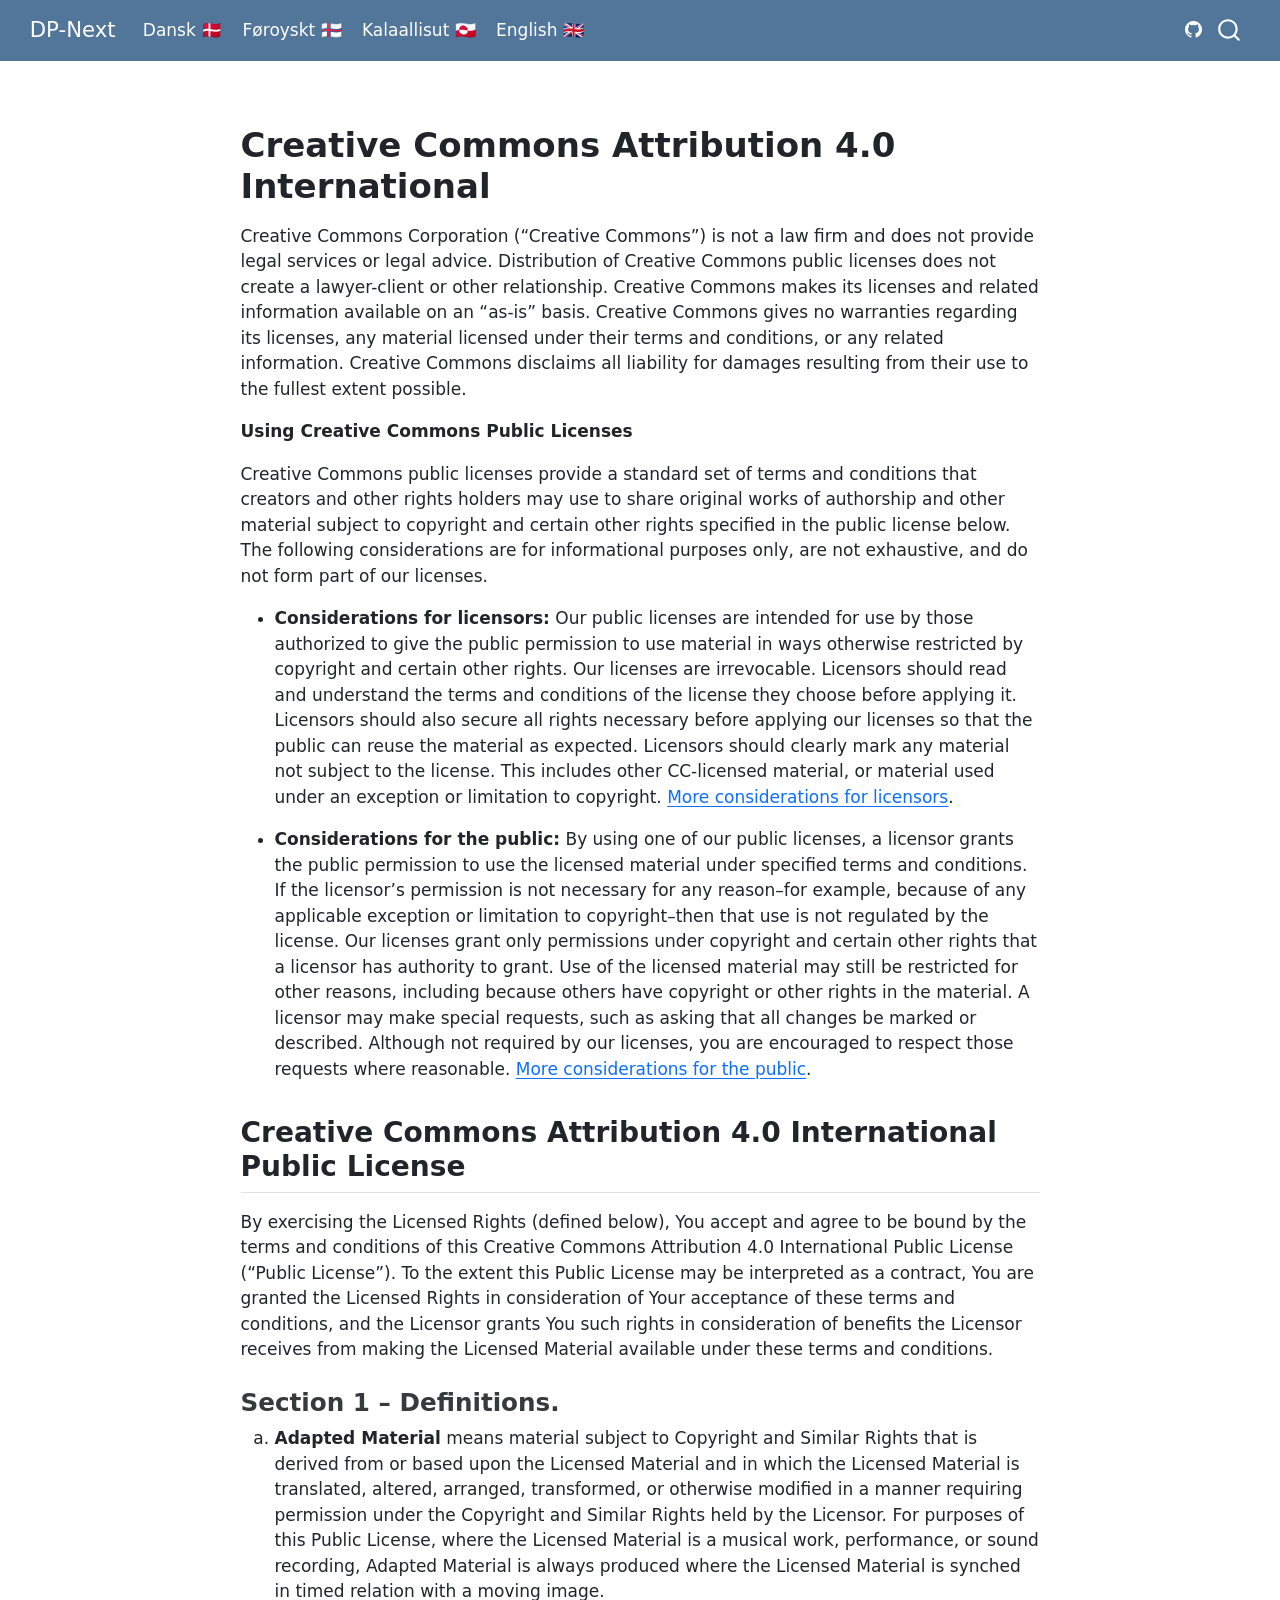
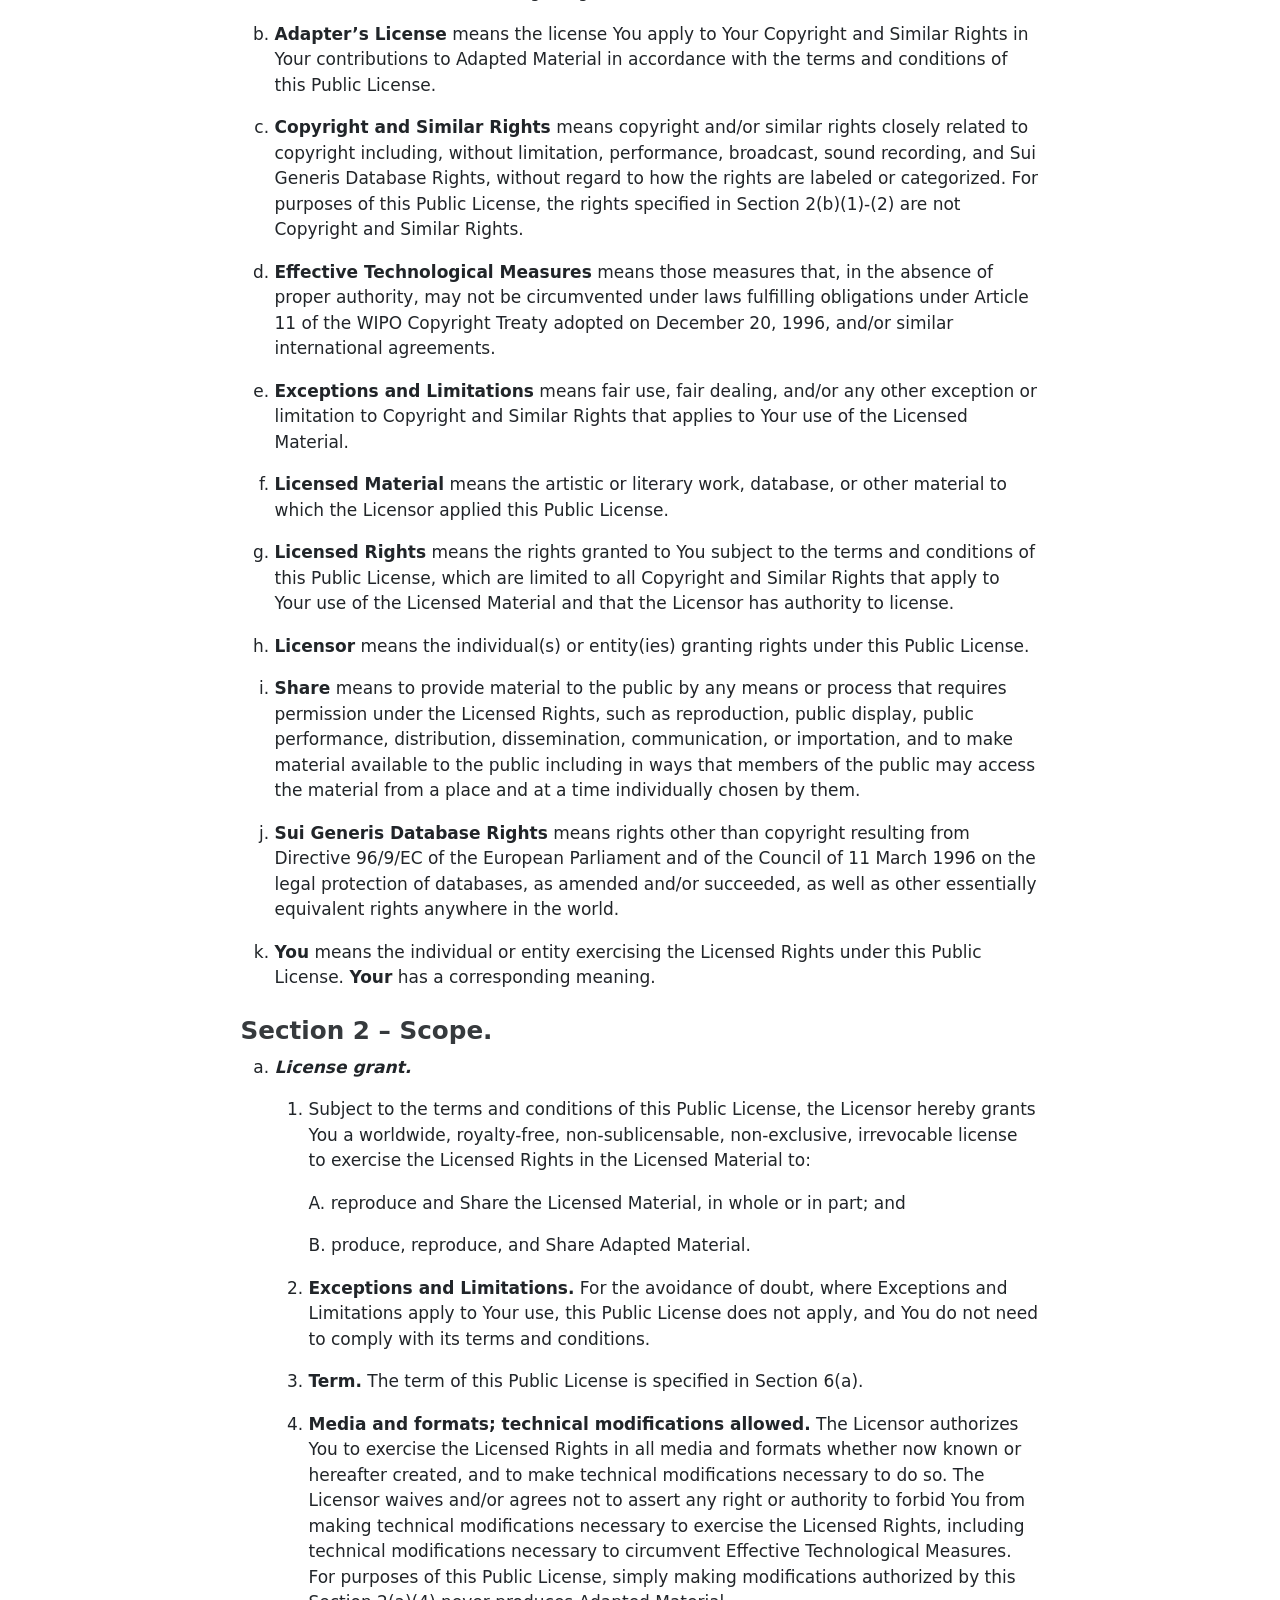
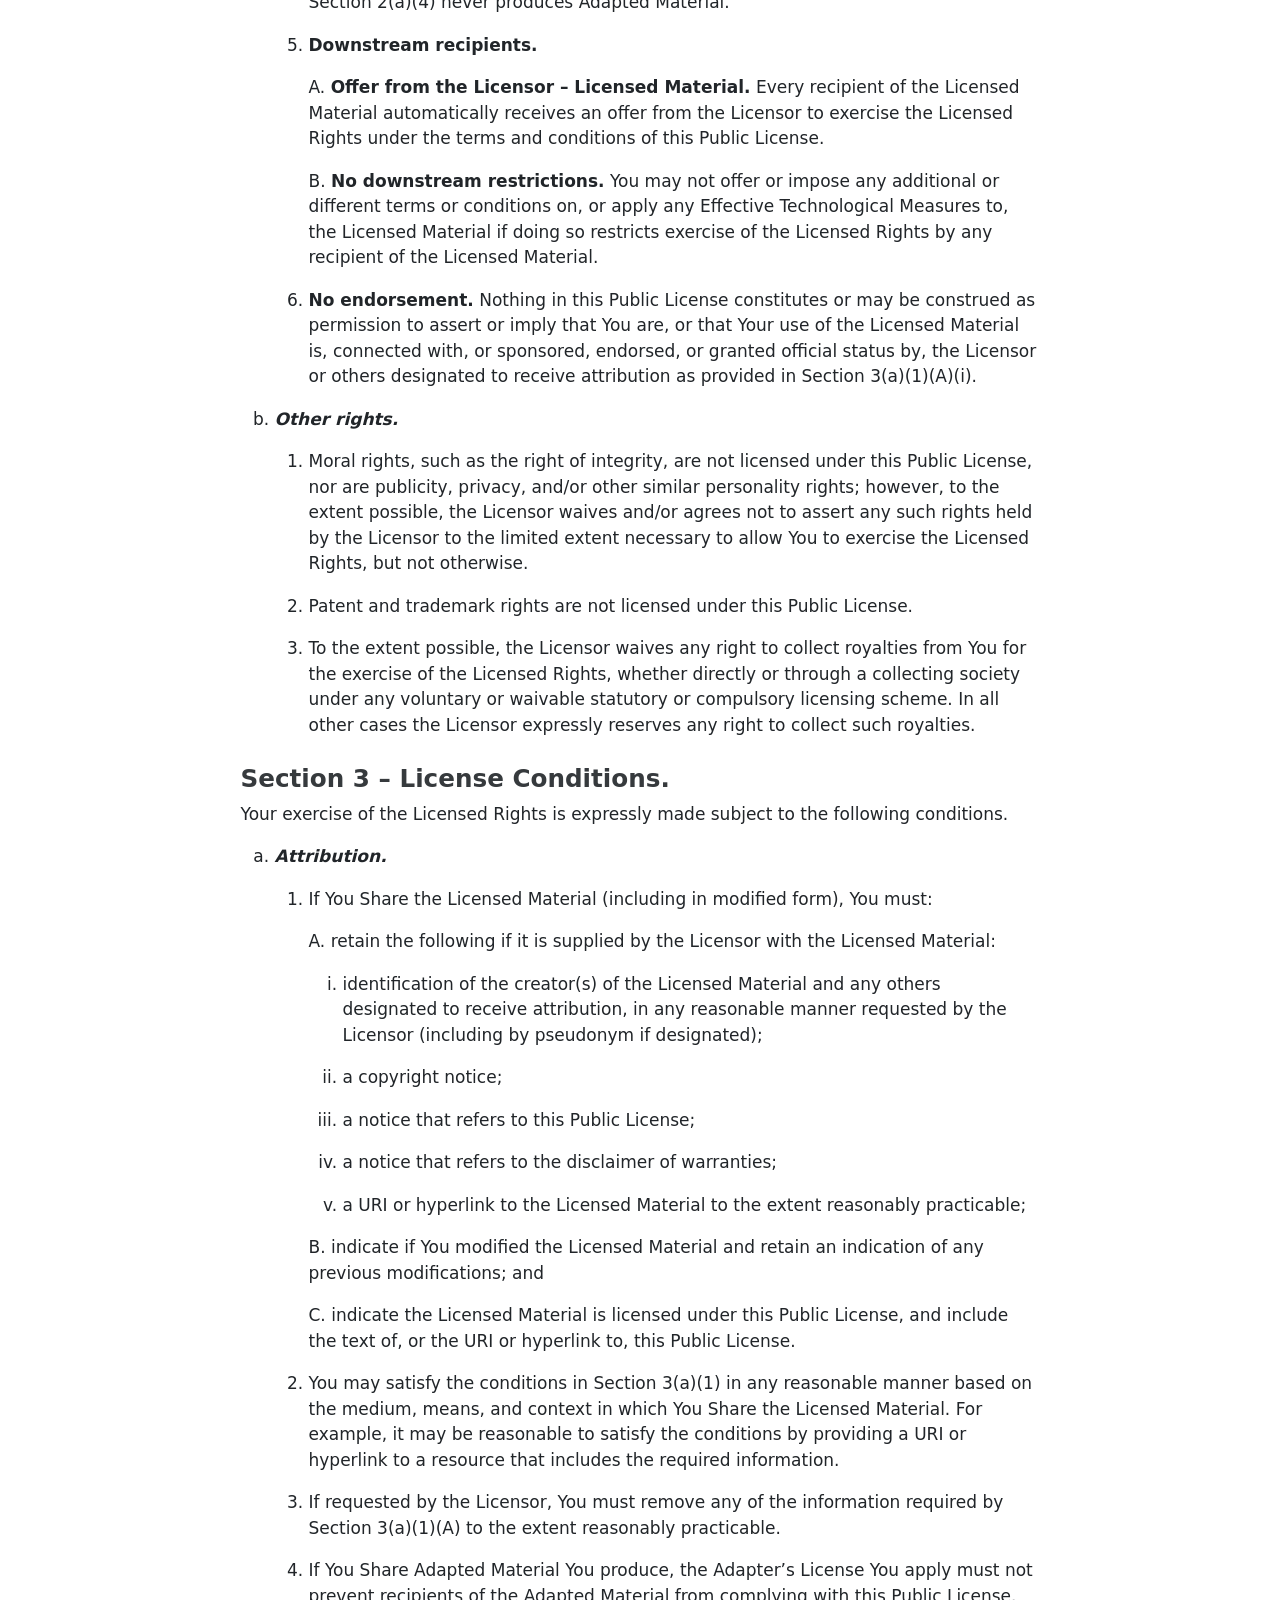
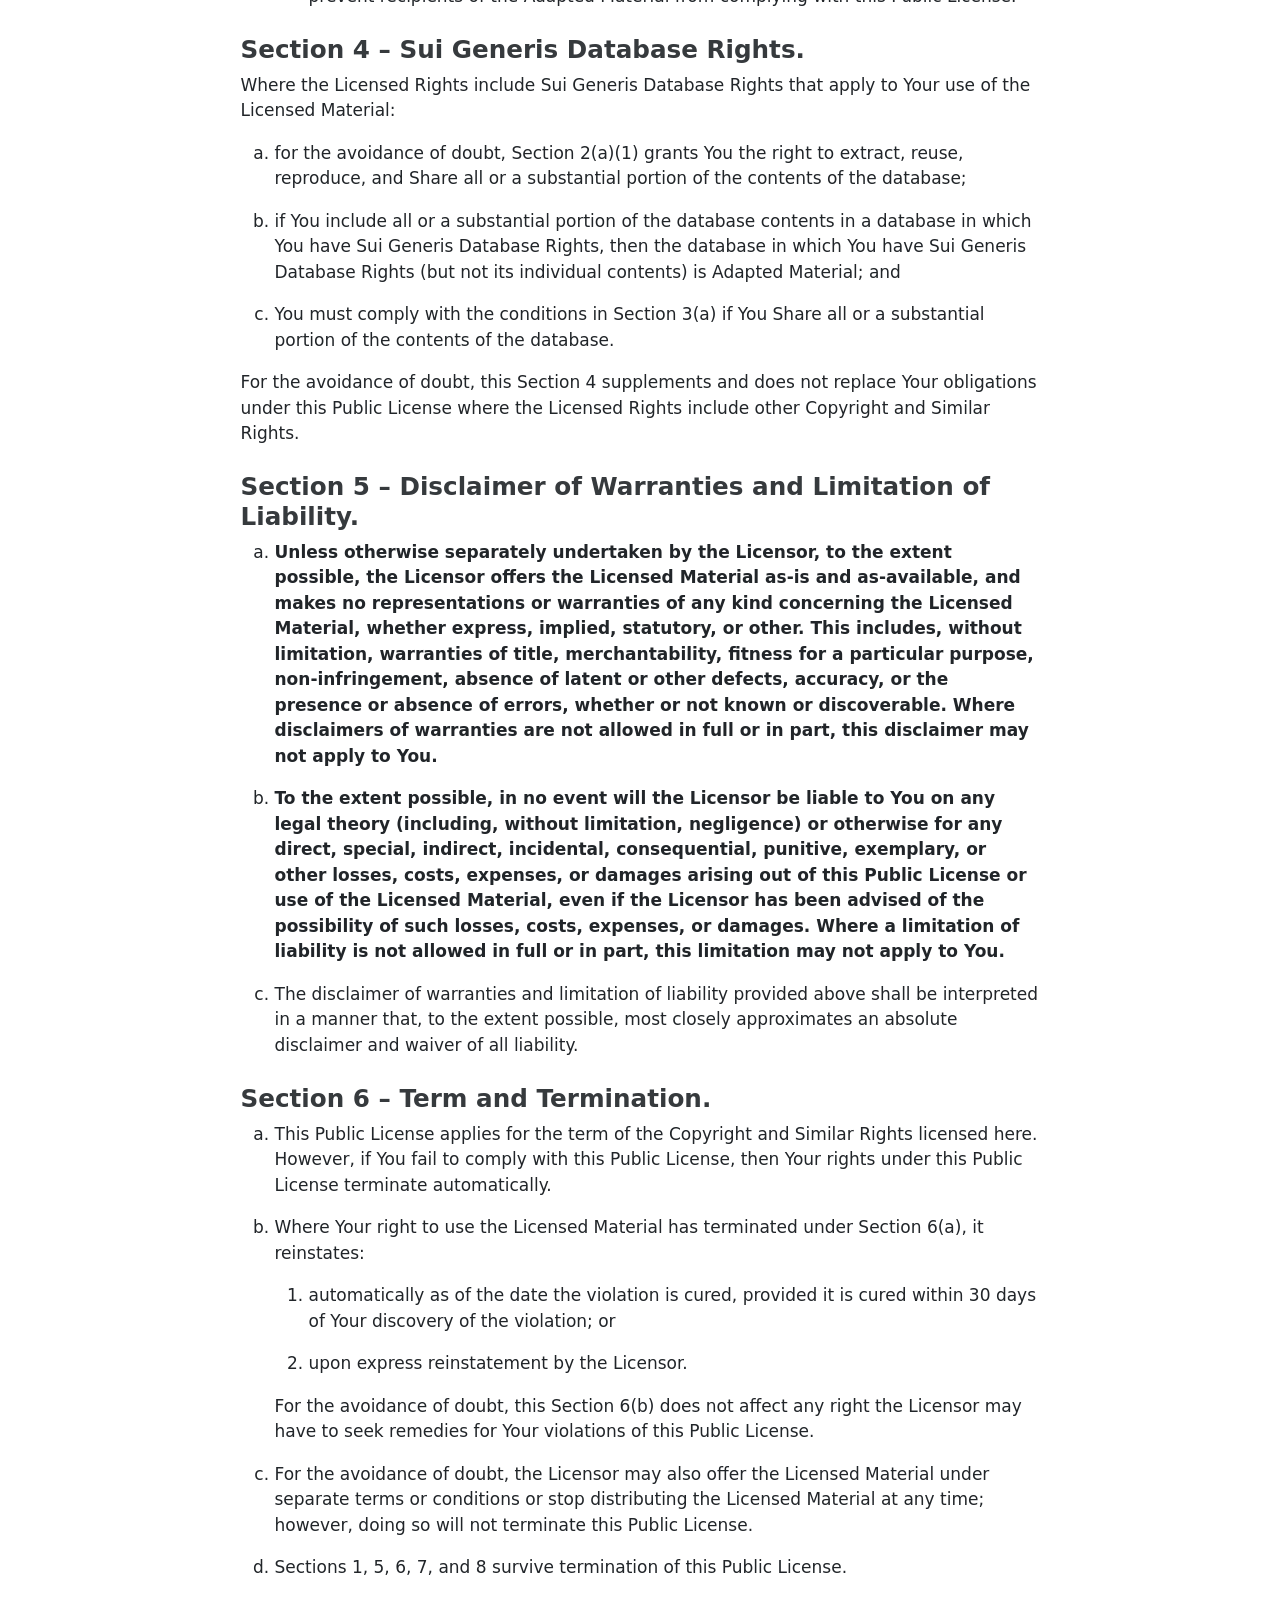
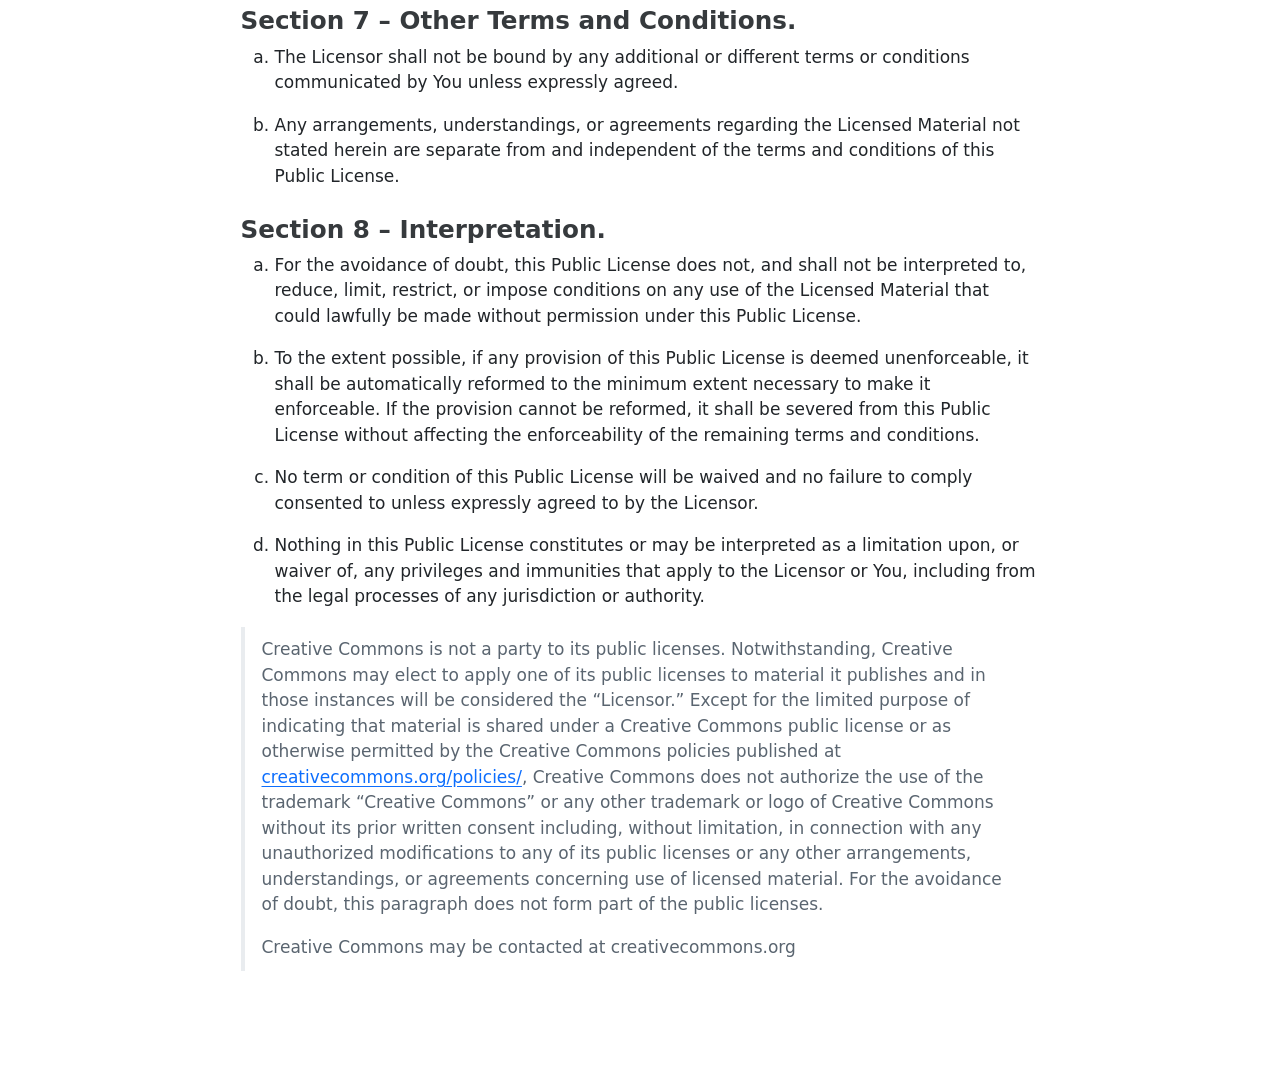
==== commit 58ccffa4: "Built site for gh-pages" ====
--- a/LICENSE.html
+++ b/LICENSE.html
@@ -2,13 +2,16 @@
 <html xmlns="http://www.w3.org/1999/xhtml" lang="en" xml:lang="en"><head>
 
 <meta charset="utf-8">
-<meta name="generator" content="quarto-1.8.26">
+<meta name="generator" content="quarto-1.9.38">
 
 <meta name="viewport" content="width=device-width, initial-scale=1.0, user-scalable=yes">
 
 
-<title>license</title>
+<title>license – DP-Next</title>
 <style>
+/* Default styles provided by pandoc.
+** See https://pandoc.org/MANUAL.html#variables-for-html for config info.
+*/
 code{white-space: pre-wrap;}
 span.smallcaps{font-variant: small-caps;}
 div.columns{display: flex; gap: min(4vw, 1.5em);}
@@ -31,15 +34,14 @@
 <meta name="quarto:offset" content="./">
 <script src="site_libs/quarto-html/quarto.js" type="module"></script>
 <script src="site_libs/quarto-html/tabsets/tabsets.js" type="module"></script>
-<script src="site_libs/quarto-html/axe/axe-check.js" type="module"></script>
 <script src="site_libs/quarto-html/popper.min.js"></script>
 <script src="site_libs/quarto-html/tippy.umd.min.js"></script>
 <script src="site_libs/quarto-html/anchor.min.js"></script>
 <link href="site_libs/quarto-html/tippy.css" rel="stylesheet">
-<link href="site_libs/quarto-html/quarto-syntax-highlighting-587c61ba64f3a5504c4d52d930310e48.css" rel="stylesheet" id="quarto-text-highlighting-styles">
+<link href="site_libs/quarto-html/quarto-syntax-highlighting-15634bcf2e68342d4ad2dfa704d543f6.css" rel="stylesheet" id="quarto-text-highlighting-styles">
 <script src="site_libs/bootstrap/bootstrap.min.js"></script>
 <link href="site_libs/bootstrap/bootstrap-icons.css" rel="stylesheet">
-<link href="site_libs/bootstrap/bootstrap-479bd3f849cd493a6028df7e20de0250.min.css" rel="stylesheet" append-hash="true" id="quarto-bootstrap" data-mode="light">
+<link href="site_libs/bootstrap/bootstrap-b9c91b1e117c879de662b9ae260051b4.min.css" rel="stylesheet" append-hash="true" id="quarto-bootstrap" data-mode="light">
 <script id="quarto-search-options" type="application/json">{
   "location": "navbar",
   "copy-button": false,
@@ -71,12 +73,17 @@
 
 </head>
 
-<body class="nav-sidebar floating nav-fixed fullcontent quarto-light">
+<body class="nav-fixed fullcontent quarto-light">
 
 <div id="quarto-search-results"></div>
   <header id="quarto-header" class="headroom fixed-top">
     <nav class="navbar navbar-expand-lg " data-bs-theme="dark">
       <div class="navbar-container container-fluid">
+      <div class="navbar-brand-container mx-auto">
+    <a class="navbar-brand" href="./index.html">
+    <span class="navbar-title">DP-Next</span>
+    </a>
+  </div>
             <div id="quarto-search" class="" title="Search"></div>
           <button class="navbar-toggler" type="button" data-bs-toggle="collapse" data-bs-target="#navbarCollapse" aria-controls="navbarCollapse" role="menu" aria-expanded="false" aria-label="Toggle navigation" onclick="if (window.quartoToggleHeadroom) { window.quartoToggleHeadroom(); }">
   <span class="navbar-toggler-icon"></span>
@@ -84,43 +91,32 @@
           <div class="collapse navbar-collapse" id="navbarCollapse">
             <ul class="navbar-nav navbar-nav-scroll me-auto">
   <li class="nav-item">
-    <a class="nav-link active" href="./index.html" aria-current="page"> 
-<span class="menu-text">Welcome</span></a>
+    <a class="nav-link" href="./da/participant.html"> 
+<span class="menu-text">Dansk 🇩🇰</span></a>
+  </li>  
+  <li class="nav-item">
+    <a class="nav-link" href="./fo/participant.html"> 
+<span class="menu-text">Føroyskt 🇫🇴</span></a>
+  </li>  
+  <li class="nav-item">
+    <a class="nav-link" href="./kl/participant.html"> 
+<span class="menu-text">Kalaallisut 🇬🇱</span></a>
+  </li>  
+  <li class="nav-item">
+    <a class="nav-link" href="./en/participant.html"> 
+<span class="menu-text">English 🇬🇧</span></a>
   </li>  
 </ul>
           </div> <!-- /navcollapse -->
             <div class="quarto-navbar-tools">
-    <a href="https://github.com/dp-next/wp3-participants" title="" class="quarto-navigation-tool px-1" aria-label="GitHub icon: Source repository"><i class="bi bi-github"></i></a>
+    <a href="https://github.com/dp-next/wp3-participants" title="" class="quarto-navigation-tool px-1" aria-label=""><i class="bi bi-github"></i></a>
 </div>
       </div> <!-- /container-fluid -->
     </nav>
-  <nav class="quarto-secondary-nav">
-    <div class="container-fluid d-flex">
-      <button type="button" class="quarto-btn-toggle btn" data-bs-toggle="collapse" role="button" data-bs-target=".quarto-sidebar-collapse-item" aria-controls="quarto-sidebar" aria-expanded="false" aria-label="Toggle sidebar navigation" onclick="if (window.quartoToggleHeadroom) { window.quartoToggleHeadroom(); }">
-        <i class="bi bi-layout-text-sidebar-reverse"></i>
-      </button>
-        <nav class="quarto-page-breadcrumbs" aria-label="breadcrumb"><ol class="breadcrumb"></ol></nav>
-        <a class="flex-grow-1" role="navigation" data-bs-toggle="collapse" data-bs-target=".quarto-sidebar-collapse-item" aria-controls="quarto-sidebar" aria-expanded="false" aria-label="Toggle sidebar navigation" onclick="if (window.quartoToggleHeadroom) { window.quartoToggleHeadroom(); }">      
-        </a>
-    </div>
-  </nav>
 </header>
 <!-- content -->
 <div id="quarto-content" class="quarto-container page-columns page-rows-contents page-layout-article page-navbar">
 <!-- sidebar -->
-  <nav id="quarto-sidebar" class="sidebar collapse collapse-horizontal quarto-sidebar-collapse-item sidebar-navigation floating overflow-auto">
-    <div class="sidebar-menu-container"> 
-    <ul class="list-unstyled mt-1">
-        <li class="sidebar-item">
-  <div class="sidebar-item-container"> 
-  <a href="./index.html" class="sidebar-item-text sidebar-link">
- <span class="menu-text">Welcome!</span></a>
-  </div>
-</li>
-    </ul>
-    </div>
-</nav>
-<div id="quarto-sidebar-glass" class="quarto-sidebar-collapse-item" data-bs-toggle="collapse" data-bs-target=".quarto-sidebar-collapse-item"></div>
 <!-- margin-sidebar -->
     
 <!-- main -->
--- a/site_libs/quarto-html/quarto-syntax-highlighting-15634bcf2e68342d4ad2dfa704d543f6.css
+++ b/site_libs/quarto-html/quarto-syntax-highlighting-15634bcf2e68342d4ad2dfa704d543f6.css
@@ -0,0 +1,236 @@
+/* quarto syntax highlight colors */
+:root {
+  --quarto-hl-ot-color: #003B4F;
+  --quarto-hl-at-color: #657422;
+  --quarto-hl-ss-color: #20794D;
+  --quarto-hl-an-color: #5E5E5E;
+  --quarto-hl-fu-color: #4758AB;
+  --quarto-hl-st-color: #20794D;
+  --quarto-hl-cf-color: #003B4F;
+  --quarto-hl-op-color: #5E5E5E;
+  --quarto-hl-er-color: #AD0000;
+  --quarto-hl-bn-color: #AD0000;
+  --quarto-hl-al-color: #AD0000;
+  --quarto-hl-va-color: #111111;
+  --quarto-hl-bu-color: inherit;
+  --quarto-hl-ex-color: inherit;
+  --quarto-hl-pp-color: #AD0000;
+  --quarto-hl-in-color: #5E5E5E;
+  --quarto-hl-vs-color: #20794D;
+  --quarto-hl-wa-color: #5E5E5E;
+  --quarto-hl-do-color: #5E5E5E;
+  --quarto-hl-im-color: #00769E;
+  --quarto-hl-ch-color: #20794D;
+  --quarto-hl-dt-color: #AD0000;
+  --quarto-hl-fl-color: #AD0000;
+  --quarto-hl-co-color: #5E5E5E;
+  --quarto-hl-cv-color: #5E5E5E;
+  --quarto-hl-cn-color: #8f5902;
+  --quarto-hl-sc-color: #5E5E5E;
+  --quarto-hl-dv-color: #AD0000;
+  --quarto-hl-kw-color: #003B4F;
+}
+
+/* other quarto variables */
+:root {
+  --quarto-font-monospace: SFMono-Regular, Menlo, Monaco, Consolas, "Liberation Mono", "Courier New", monospace;
+}
+
+/* syntax highlight based on Pandoc's rules */
+pre > code.sourceCode > span {
+  color: #003B4F;
+}
+
+code.sourceCode > span {
+  color: #003B4F;
+}
+
+div.sourceCode,
+div.sourceCode pre.sourceCode {
+  color: #003B4F;
+}
+
+/* Normal */
+code span {
+  color: #003B4F;
+}
+
+/* Alert */
+code span.al {
+  color: #AD0000;
+  font-style: inherit;
+}
+
+/* Annotation */
+code span.an {
+  color: #5E5E5E;
+  font-style: inherit;
+}
+
+/* Attribute */
+code span.at {
+  color: #657422;
+  font-style: inherit;
+}
+
+/* BaseN */
+code span.bn {
+  color: #AD0000;
+  font-style: inherit;
+}
+
+/* BuiltIn */
+code span.bu {
+  font-style: inherit;
+}
+
+/* ControlFlow */
+code span.cf {
+  color: #003B4F;
+  font-weight: bold;
+  font-style: inherit;
+}
+
+/* Char */
+code span.ch {
+  color: #20794D;
+  font-style: inherit;
+}
+
+/* Constant */
+code span.cn {
+  color: #8f5902;
+  font-style: inherit;
+}
+
+/* Comment */
+code span.co {
+  color: #5E5E5E;
+  font-style: inherit;
+}
+
+/* CommentVar */
+code span.cv {
+  color: #5E5E5E;
+  font-style: italic;
+}
+
+/* Documentation */
+code span.do {
+  color: #5E5E5E;
+  font-style: italic;
+}
+
+/* DataType */
+code span.dt {
+  color: #AD0000;
+  font-style: inherit;
+}
+
+/* DecVal */
+code span.dv {
+  color: #AD0000;
+  font-style: inherit;
+}
+
+/* Error */
+code span.er {
+  color: #AD0000;
+  font-style: inherit;
+}
+
+/* Extension */
+code span.ex {
+  font-style: inherit;
+}
+
+/* Float */
+code span.fl {
+  color: #AD0000;
+  font-style: inherit;
+}
+
+/* Function */
+code span.fu {
+  color: #4758AB;
+  font-style: inherit;
+}
+
+/* Import */
+code span.im {
+  color: #00769E;
+  font-style: inherit;
+}
+
+/* Information */
+code span.in {
+  color: #5E5E5E;
+  font-style: inherit;
+}
+
+/* Keyword */
+code span.kw {
+  color: #003B4F;
+  font-weight: bold;
+  font-style: inherit;
+}
+
+/* Operator */
+code span.op {
+  color: #5E5E5E;
+  font-style: inherit;
+}
+
+/* Other */
+code span.ot {
+  color: #003B4F;
+  font-style: inherit;
+}
+
+/* Preprocessor */
+code span.pp {
+  color: #AD0000;
+  font-style: inherit;
+}
+
+/* SpecialChar */
+code span.sc {
+  color: #5E5E5E;
+  font-style: inherit;
+}
+
+/* SpecialString */
+code span.ss {
+  color: #20794D;
+  font-style: inherit;
+}
+
+/* String */
+code span.st {
+  color: #20794D;
+  font-style: inherit;
+}
+
+/* Variable */
+code span.va {
+  color: #111111;
+  font-style: inherit;
+}
+
+/* VerbatimString */
+code span.vs {
+  color: #20794D;
+  font-style: inherit;
+}
+
+/* Warning */
+code span.wa {
+  color: #5E5E5E;
+  font-style: italic;
+}
+
+.prevent-inlining {
+  content: "</";
+}
+
+/*# sourceMappingURL=f23921c56f73e400b49028c9186a1aa0.css.map */
